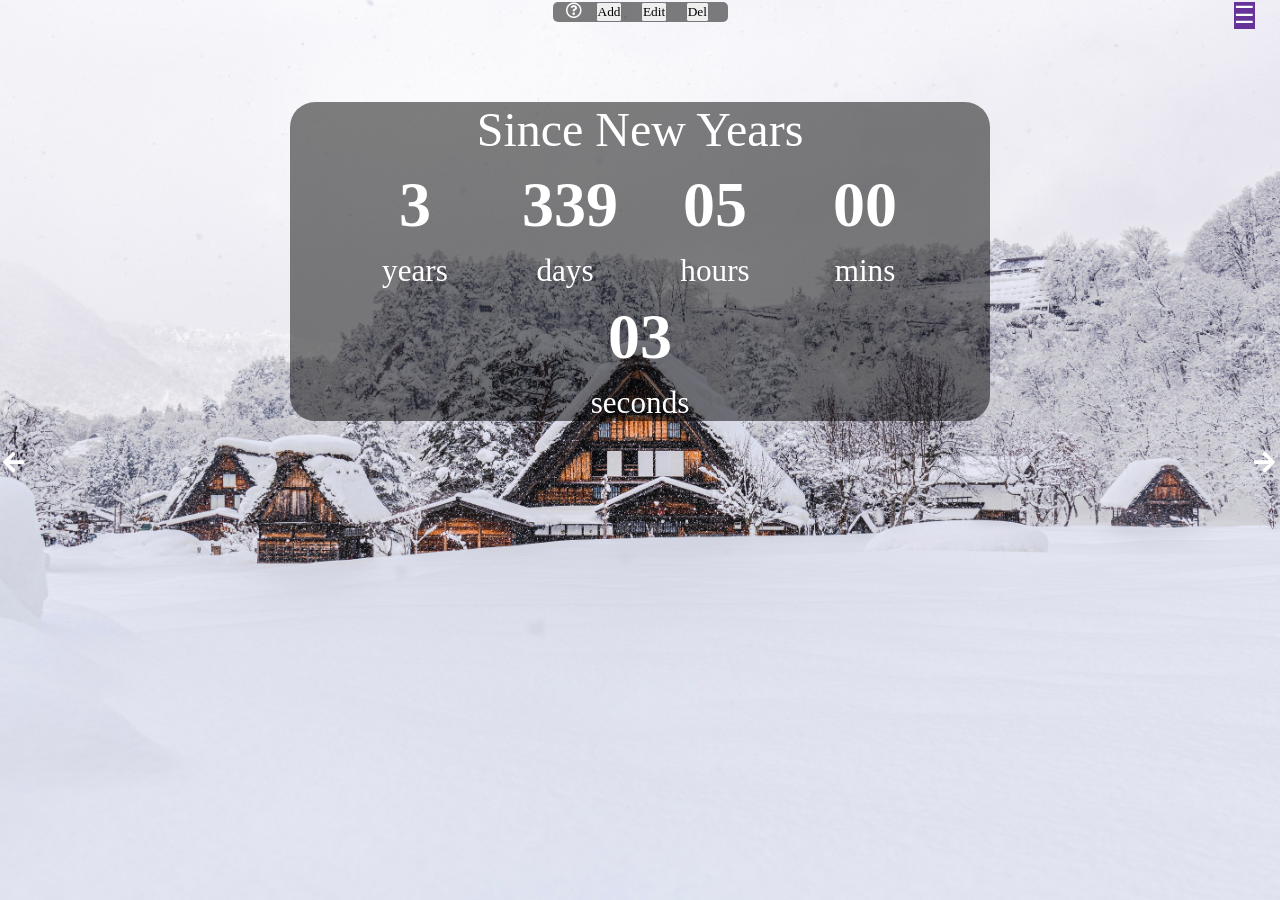
==== index.html @ 93e0c86a "Add files via upload" ====
<!DOCTYPE html>
<html lang="en">
    <head>
        <meta charset="UTF-8" />
        <meta name="viewport" content="width=device-width, initial-scale=1.0" />
        <title>Countdown Timer</title>
        <link rel="stylesheet" href="https://cdnjs.cloudflare.com/ajax/libs/font-awesome/4.7.0/css/font-awesome.min.css">
        <link rel="stylesheet" href="./styles.css">
        <link rel="preconnect" href="https://fonts.googleapis.com"><link rel="preconnect" href="https://fonts.gstatic.com" crossorigin><link href="https://fonts.googleapis.com/css2?family=Sancreek&display=swap" rel="stylesheet">
        <link rel="stylesheet" href="https://cdnjs.cloudflare.com/ajax/libs/font-awesome/5.15.2/css/all.min.css" />
        <link rel="stylesheet" href="https://cdnjs.cloudflare.com/ajax/libs/font-awesome/4.7.0/css/font-awesome.min.css">
        <link rel="stylesheet" href="style.css" />
        <script src="script.js" defer></script>
        <script src="./src/swiped-events.js"></script>
        <script src="https://ajax.googleapis.com/ajax/libs/jquery/1.11.1/jquery.min.js"></script>
    </head>
    <body>
      <section id="display">
        <div class="header-left black-bkg">
          <i class="far fa-question-circle" id="help"></i>
          <button id="body-add">Add</button>
          <button id="body-edit">Edit</button>
          <button id="body-del">Del</button>
        </div>
        <button id="ham">☰</button>

       
      <div id="occasion-container" class="black-bkg">
        <h1 id="occasion"></h1>

        <div class="countdown-container">
            <div class="countdown-el years-c">
              <p class="big-text" id="years">0</p>
              <span>years</span>
            </div>
            <div class="countdown-el days-c">
                <p class="big-text" id="days">0</p>
                <span>days</span>
            </div>
            <div class="countdown-el hours-c">
                <p class="big-text" id="hours">0</p>
                <span>hours</span>
            </div>
            <div class="countdown-el mins-c">
                <p class="big-text" id="mins">0</p>
                <span>mins</span>
            </div>
            <div class="countdown-el seconds-c">
                <p class="big-text" id="seconds">0</p>
                <span>seconds</span>
            </div>
        </div>
      </div>
        <nav id="navbar">
          
        </nav>
      </section>


    
    <section id="custom-occasions" class="hidden">
  
      <h1>List of Custom Occasions</h1>
      <div id="custom-occasions-container">
         
      </div>
    </section>


    <section id="custom-edit" class="hidden">


      <div id="form-input"> 
        <select id="selectOccasion" onchange="occSelected()">
          <option>Select Occasion to Delete</option>
        </select>
        <div id="custom-occasion">
        <label for="custom"><h5>
          Name of Custom Occasion:
        </h5></label>
        <input type="text" id="custom" name="custom" maxlength="25" placeholder="Occasion"> 
      </div>
        <hr></hr>
      </div> 


      <textarea id="landscape-text" placeholder="Landscape - You can copy a link to an internet or personal cloud image."></textarea> 
      <img id="landscape-img"  src="./img/christmas.jpg">
      <textarea id="portrait-text" placeholder="Portrait - You can copy a link to an internet or personal cloud image."></textarea> 
      <img id="portrait-img" src="./img/christmas.jpg">
      <hr></hr>



      <label for="date"><h5>
        Pick a Date (1 to 12):
      </h5></label>
      <input type="date" id="date" name="date"> 
      <hr></hr>

      <label for="hour"><h5>
        Hour (0 to 23):
      </h5></label>
      <input type="number" id="hour" name="hour" min="0" max="23" value="0"> 
      <hr></hr>

      <label for="minute"><h5>
        Minute (0 to 59):
      </h5></label>
      <input type="number" id="minute" name="minute" min="0" max="59" value="0"> 
      <hr></hr>

      <div id="button-collection">
        <button id="add-btn">Add</button>
        <button id="del-btn">Delete</button>
        <button id="sub-btn">Submit</button>
        <button id="cancel-btn">Cancel</button>
      </div>
    
    </section>
    


    <div id="help-modal" class="modal">
      <!-- Modal content -->
      <div class="modal-content">
        <div class="modal-header">
          <h2>Help for COUNTDOWNS</h2>
         <span class="close" id="close-help">&times;</span>
        </div>
        <div class="modal-body">
        </div>
  
      </div>
    </div>

    <div class="action-buttons" id="action-buttons">
      <button class="left-button black-bkg" id="left-button">
        <i class="fas fa-arrow-left"></i>
      </button>
      <button class="right-button black-bkg" id="right-button">
        <i class="fas fa-arrow-right"></i>
      </button>
    </div>


    </body>
    
</html>
---- style.css ----
* {
    box-sizing: border-box;
    font-family: 'Times New Roman', Times, serif;
}

*{
  margin: 0;
  padding: 0;
  --header-border-color: rgb(200, 200, 200);
  --title-color: gainsboro;
  --keyboard-background-color: rgb(129, 131, 132);
  --keyboard-letter-color: rgb(215, 218, 220);
  --deepLightPurple: rgb(100, 11, 129);
  --modalHeaderColor: hsl(290, 50%, 50%); 
  --modalHeaderBackground: rebeccapurple;

  
}

body {
  /*  background-image: url(./img/newyears.jpg);*/
    background-size: cover;
    background-size: stretch;

   
    background-position: top;
    display: flex;
    flex-direction: column;
    align-items: center;
    min-height: 100vh;
    margin: 0;
    z-index: -10;
}

h1 {
    font-weight: normal;
    font-size: 2.5rem;
    margin-top: 5rem;
    text-align: center;
}

h5 {
  margin: 0;
}

.header-left{
  width: 175px;
  display: flex;
  justify-content: space-evenly;
  background-color: rgba(250, 235, 215, .7);
  margin: 0 auto;
  margin-top: 2px;
  border-radius: 5px;
}
.countdown-container {
    display: flex;
    flex-wrap: wrap;
    justify-content: center;
}

.big-text {
    font-weight: bold;
    font-size: 3.5rem;
    line-height: 1;
    margin: 1rem 2rem;
}

.countdown-el {
    text-align: center;
    width: 150px;
}


.countdown-el span {
    font-size: 1.95rem;
    }


#navbar{
  width: 250px;
  height: vh100;
  display: flex;
  flex-direction: column;
}


#top-navbar{
  width: 75vw;
  height: 10vh;
  display: flex;
  flex-direction: row;
}



nav {
  background-color: rebeccapurple;
  opacity: .85;
  position: fixed;
  top: 0;
  right: 0;
  height: 100vh;
  padding: 2rem;
  transform: translateX(100%);
  transition: transform .5s ease-in-out; 
}

nav.active{
  transform: translateX(0);
}

ham.active{
  transform: translateX(-100px);
}


.btn{
  background-color: rebeccapurple;
  font-size: 2vh;
  padding: .01  5rem; 
  border: none;
  color: white;
  transition: transform .5s ease-in-out; 
  margin-bottom: 5px;
}
button:hover{
  cursor: pointer;
}


#ham{
  background-color: rebeccapurple;
  font-size: 2.5vh;
  border: none;
  color: white;
  position: fixed;
  top: 2px;
  right: 20px;
  transition: transform 0.5s ease-in-out; 
}
#ham:hover{
  cursor: pointer;
}


#ham.active{
  transform: translateX(-235px);
}


/*
#add{
  background-color: rebeccapurple;
  border: none;
  color: white;
  position: fixed;
  top: 45px;
  right: 20px;
  transition: transform 0.5s ease-in-out; 
}*/
#add:hover{
  cursor: pointer;
}
/*
#add.active{
  transform: translateX(-235px);
}*/

/*
#edit{
  background-color: rebeccapurple;
  border: none;
  color: white;
  position: fixed;
  top: 70px;
  right: 20px;
  transition: transform 0.5s ease-in-out; 
}*/
#edit:hover{
  cursor: pointer;
}
/*
#edit.active{
  transform: translateX(-235px);
}*/

/*
#del{
  background-color: rebeccapurple;
  border: none;
  color: white;
  position: fixed;
  top: 95px;
  right: 20px;
  transition: transform 0.5s ease-in-out; 
}*/
#del:hover{
  cursor: pointer;
}
/*
#del.active{
  transform: translateX(-235px);
}*/



#link-help{
  background-color: rebeccapurple;
  border: none;
  color: white;
  position: absolute;
  top: 55px;
  right: 18px;
  font-size: 33px;
  transition: transform 0.5s ease-in-out; 
}
#link-help:hover{
  cursor: pointer;
}




  .hidden{
    display: none;
  }

    /* MEDIA QUERIES */
  @media screen and (min-width: 572px){
    h1 {
      font-size: 3.0rem;
      }
    .big-text{
      font-size: 4.0rem;
    }    
  }      

  @media screen and (min-width: 750px){
    body{
      background-position: center;
    }
    h1 {
      font-size: 3rem;
      }
    .big-text{
      font-size: 4rem;
    }    

    .btn{
      font-size: 2.55vh;
    }
  }      

  @media screen and (max-height: 400px){
    .btn{
      font-size: 4vh;
    }
  }   


   #custom-occasions{
    width: 100%; 
    background-image: url('https://images.pexels.com/photos/3127588/pexels-photo-3127588.jpeg?auto=compress&cs=tinysrgb&w=1600');

   }  

   #occasion-container{
    width: 98vw;
    max-width: 700px;
    border-radius: 25px;
   }

   .occasion-small{
    width: 25%;
    border-radius: 5px;
   }


   .black-bkg{
    background-color: rgb(0, 0, 0, .5);
    color: white;
   }

   .white-bkg{
    background-color: rgb(256, 256, 256, .5);
    color: black;
   }

   .no-bkg-white{
    background-color: rgb(256, 256, 256, .0);
    color: white;
   }

   .no-bkg-black{
    background-color: rgb(256, 256, 256, .0);
    color: black;
   }

   #custom-occasions-container{
     display: flex;
     flex-direction: column;
     align-items: center;
     justify-content: center;
     background-color: red;
     max-width: 700px;
     margin: 0 auto;
     padding: 0;
   }

   .occasion{
    display: flex;
    flex-direction: column;
    align-items: center;
    justify-content: start;
    margin-bottom: 25px;
    padding: 0;
  }

  .occ-info{
    display: flex;
    flex-direction: column;
    max-width: 300px;
    align-items: center;
    margin: 0;
    padding: 0;
  }

  .occ-info h2{
    margin: 0;
  }
     
  #custom-edit{
    background-color: rgba(8, 68, 52, 0.85);
    width: 90vw;
    max-width: 500px;
    position: relative;
    margin-top: 10px;
    padding: 10px;
  }

  textarea {
    width: 85%;
    display: flex;
    margin: 0 auto;
    color: gray;
  }

  #landscape-img{
    width: 25%;
    display: flex;
    margin: 0 auto;
   }

   #portrait-img{
    width: 12%;
    display: flex;
    margin: 0 auto;
   }

   #button-collection{
     display: flex;
     width: 50%;
     margin: 0 auto;
     justify-content: center;
     align-items: center;
   }

   button {
     margin-right: 5px;
   }

   #form-input{
     display: flex;
     justify-content: space-evenly;
     flex-direction: column;
   }

   i{
    cursor: pointer;
  }

  header i{
    font-size: 1.25rem;
    color: var(--header-border-color);
  }
  


   /* MODAL POPUP CSS  */
#help-modal {
  display: none;
  position: fixed;
  z-index: 20;
  padding-top: 25px;
  left: 0;
  top: 0;
  width: 100%;
  height: 100%;
  overflow: auto;
  background-color: rgb(0,0,0);
  background-color: rgba(0,0,0,0.4);
  font-family: 'Times New Roman', Times, serif;

}

.stats-container{
  display: flex;
  flex-direction: column;
  justify-content: center;
  align-items: center;
  margin: 10px;
}

#stats-modal {
  display: none;
  position: fixed;
  z-index: 20;
  padding-top: 25px;
  left: 0;
  top: 0;
  width: 100%;
  height: 100%;
  overflow: auto;
  background-color: rgb(0,0,0);
  background-color: rgba(0,0,0,0.4);
  font-family: 'Times New Roman', Times, serif;
}

#delete-modal {
  display: none;
  position: fixed;
  z-index: 20;
  padding-top: 25px;
  left: 0;
  top: 0;
  width: 100%;
  height: 100%;
  overflow: auto;
  background-color: rgb(0,0,0);
  background-color: rgba(0,0,0,0.4);
  font-family: 'Times New Roman', Times, serif;
}


/*
.categories-container{
  display: flex;
  flex-direction: column;
  justify-content: center;
  align-items: center;
  margin: 10px;
}*/

#categories-body{
  display: grid;
  grid-template-columns: repeat(1, 1fr);
 
 /* display: flex;
  flex-direction: column;
    justify-content: center;*/
  align-items: center;
  
}

.category{
  cursor: pointer;
}

#categories-modal {
  display: none;
  position: fixed;
  z-index: 20;
  padding-top: 25px;
  left: 0;
  top: 0;
  width: 100%;
  height: 100%;
  overflow: auto;
  background-color: rgb(0,0,0);
  background-color: rgba(0,0,0,0.4);
  font-family: 'Times New Roman', Times, serif;
}


#preferences-body{
  display:grid
}


#preferences-modal {
  display: none;
  position: fixed;
  z-index: 20;
  padding-top: 25px;
  left: 0;
  top: 0;
  width: 100%;
  height: 100%;
  overflow: auto;
  background-color: rgb(0,0,0);
  background-color: rgba(0,0,0,0.4);
  font-family: 'Times New Roman', Times, serif;
}



.modal-content {
  position: relative;
  background-color: rgb(238, 238, 238);
  margin: auto;
  padding: 0;
  width: 95%;
  max-width: 450px;
  box-shadow: 0 4px 8px 0 rgba(0,0,0,0.2),0 6px 20px 0 rgba(0,0,0,0.19);
  animation-name: animatetop;
  animation-duration: 1.5s;
  border-radius: 0.3rem;
  text-align: left;

}
.modal-header {
  position: relative;
  padding: 2px 12px;
  background-color: var(--deepLightPurple);
  background: rgb(251,193,29);
/*  background: radial-gradient(circle, rgba(251,193,29,1) 0%, rgba(251,193,29,1) 25%, rgba(220,20,60,1) 100%); */
  background: radial-gradient(circle, var(--modalHeaderBackground), rgba(251,193,29,1) 25%, var(--modalHeaderBackground) 100%); 
  color: rgb(201, 170, 113);
  color: black;
  border-bottom: 1px solid #e9ecef;
  border-top-left-radius: 0.3rem;
  border-top-right-radius: 0.3rem;
  text-align: center;
}
.modal-header h2{
  font-size: 1.5rem;
  margin-top: 14px;
  margin-bottom: 14px;
  position: relative;
}
.modal-body {
  padding: 2px 12px;
  color: black;
/*  display: flex; */
  justify-content: center;
  font-size: 16px;
}
.portrait-modal-body {
  height: 70vh;
  padding: 2px 12px;
  color: black;
  display: flex;
  flex-direction: column;
  justify-content: center;
  font-size: 16px;
  border: 2px solid green;
}

.modal-footer {
  padding: 1rem;
  background-color: #ffffff;
  color: #333;
  border-top: 1px solid #e9ecef;
  border-bottom-left-radius: 0.3rem;
  border-bottom-right-radius: 0.3rem;
  text-align: right;
}

h3{
  text-align: center;
}

h3:last-child{
  margin-bottom: 1rem;
}

.close {
  position: absolute;
  right: 10px;
  top: 0px;
  color: #eee;
  float: right;
  font-size: 28px;
  font-weight: bold;
  cursor: pointer;
  z-index: 3;
}


.close:hover, .close:focus {
  color: #000;
  text-decoration: none;
  cursor: pointer;
}

.info {
  position: absolute;
  left: 20px;
  top: 10px;
  color: #888;
  float: right;
  font-size: 28px;
  font-weight: bold;
  cursor: pointer;
  z-index: 3;
}


.info:hover, .info:focus {
  color: #000;
  text-decoration: none;
  cursor: pointer;
}

#delete-stats:hover {
  color: #000;
  text-decoration: none;
  cursor: pointer;
}

#yes:hover, #no:hover {
  color: #000;
  text-decoration: none;
  cursor: pointer;
}


/*
a{
position: absolute;
top: 12px;
right: 50%;
}
*/

/* add animation effects */
@keyframes animatetop {
  from {top:-300px; opacity:0}
  to {top:0; opacity:1}
}

@keyframes animatebottom {
from {top:0; opacity:1}
to {top:-300px; opacity:0}
}

@media (min-width: 750px){
  .modal-body {
    font-size: 16px;
   }
}


.results{
  display: none;
}

hr{
  width: 99%;
  color: red;
  text-align: center;
}

#results-tray{
  display: grid;
  grid-template-columns: 5fr 18fr 1fr;
  font-size: .9rem;
}

#delete-stats{
  margin-left: 30px;
}

#duplicate{
  width: 20px;
  height: 20px;
  color: gold;
  top: 0px;
  left: 0px;
  margin-left: 20px;
  margin-bottom: 20px;
  cursor: pointer;
}


.parent{
  color: green;
}

.child{
  margin-left: 20px;
  display: none;
}





/*/ TAKEN FROM TUTORIALSPAGE.COM */
#wrapper {
	font-family:verdana;
	margin: 30px auto ;
	padding: 30px;
	background: #4D6879; /* You can change the main color of thew form here. */
	background: #960c73; /* You can change the main color of thew form here. */
	font-size: 14px;
	width:100%;
	max-width:500px;
	box-sizing: border-box;
}
 
label {
	display: block;
	font-size: 24px;
	padding: 4px 0;
	color: #fff;
	text-shadow: 1px 1px 1px #666;
}
 
input {
	height: 18px;
	padding: 20px;
	width: 100%;
	box-sizing: border-box;
	-webkit-border-radius: 6px;
	-khtml-border-radius: 6px;
	-moz-border-radius: 6px;
	border-radius: 6px;
	-webkit-box-shadow: 0 0 10px #444;
	-moz-box-shadow: 0 0 10px #444;
	box-shadow: 0 0 10px #444;
	border: 1px solid #fff;
}
 
textarea {
	height: 50px;
	width: 100%;
	box-sizing: border-box;
	padding: 5px;
	border: 1px solid #fff;
	-webkit-border-radius: 6px;
	-khtml-border-radius: 6px;
	-moz-border-radius: 6px;
	border-radius: 6px;
	-webkit-box-shadow: 0 0 10px #444;
	-moz-box-shadow: 0 0 10px #444;
	box-shadow: 0 0 10px #444;
}
 
input[type="text"]:hover, textarea:hover {
	border: 1px solid #fff;
	-webkit-box-shadow: 0 0 20px rgba(0, 0, 0, 0.25) inset, 0 0 5px rgba(255, 255, 255, 0.4);
	-moz-box-shadow: 0 0 20px rgba(0, 0, 0, 0.25) inset, 0 0 5px rgba(255, 255, 255, 0.4);
	box-shadow: 0 0 20px rgba(0, 0, 0, 0.25) inset, 0 0 5px rgba(255, 255, 255, 0.4);
}
 
input#submit {
	text-align: center;
	color: #fff;
	height: 50px;
	padding: 0;
	text-shadow: 1px 1px 1px #000;
	font-size: 18px;
	text-transform: uppercase;
	margin-top: 50px;
	border: 1px solid #000;
	background: #000;
	background-image: -webkit-gradient(linear, left top, left bottom, color-stop(0%, #3b3b3b), color-stop(100%, #000000));
	background: -webkit-linear-gradient(top, #3b3b3b 0%,#000000 100%);
	background: -moz-linear-gradient(top, #3b3b3b 0%,#000000 100%);
	background: -o-linear-gradient(top, #3b3b3b 0%,#000000 100%);
	background: -ms-linear-gradient(top, #3b3b3b 0%,#000000 100%);
	background: linear-gradient(top, #3b3b3b 0%,#000000 100%);
	opacity: 0.5;
}
 
input#submit:hover {
	color: #ccc;
	cursor: pointer;
	opacity: 0.8;
}
 
label {
	text-transform: uppercase;
	font-size: 14px;
}


.action-buttons button {
  position: absolute;
  top: 50%;
  z-index: 100;
  font-size: 1.5rem;
  border: none;
  background: none;
} 


.action-buttons .left-button {
  left: .20%;
}

.action-buttons .right-button {
  right: 0%;
}
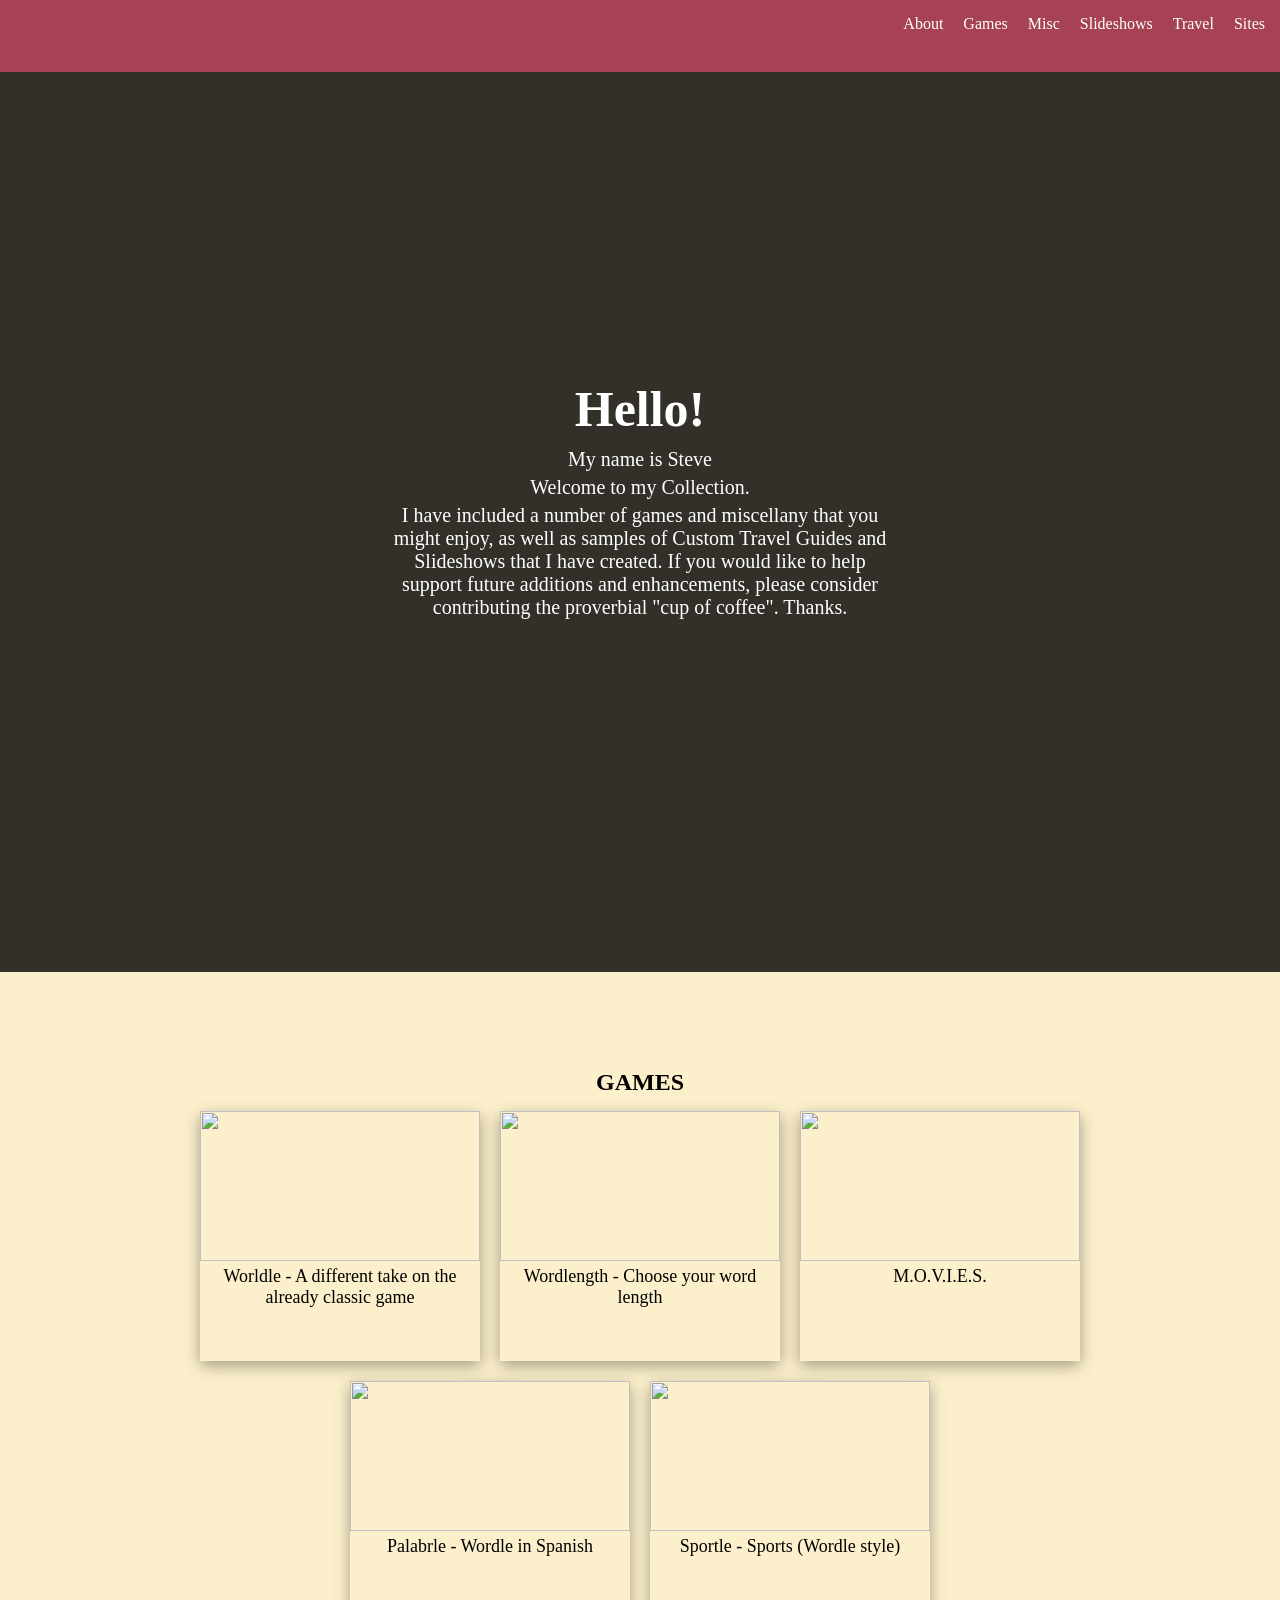
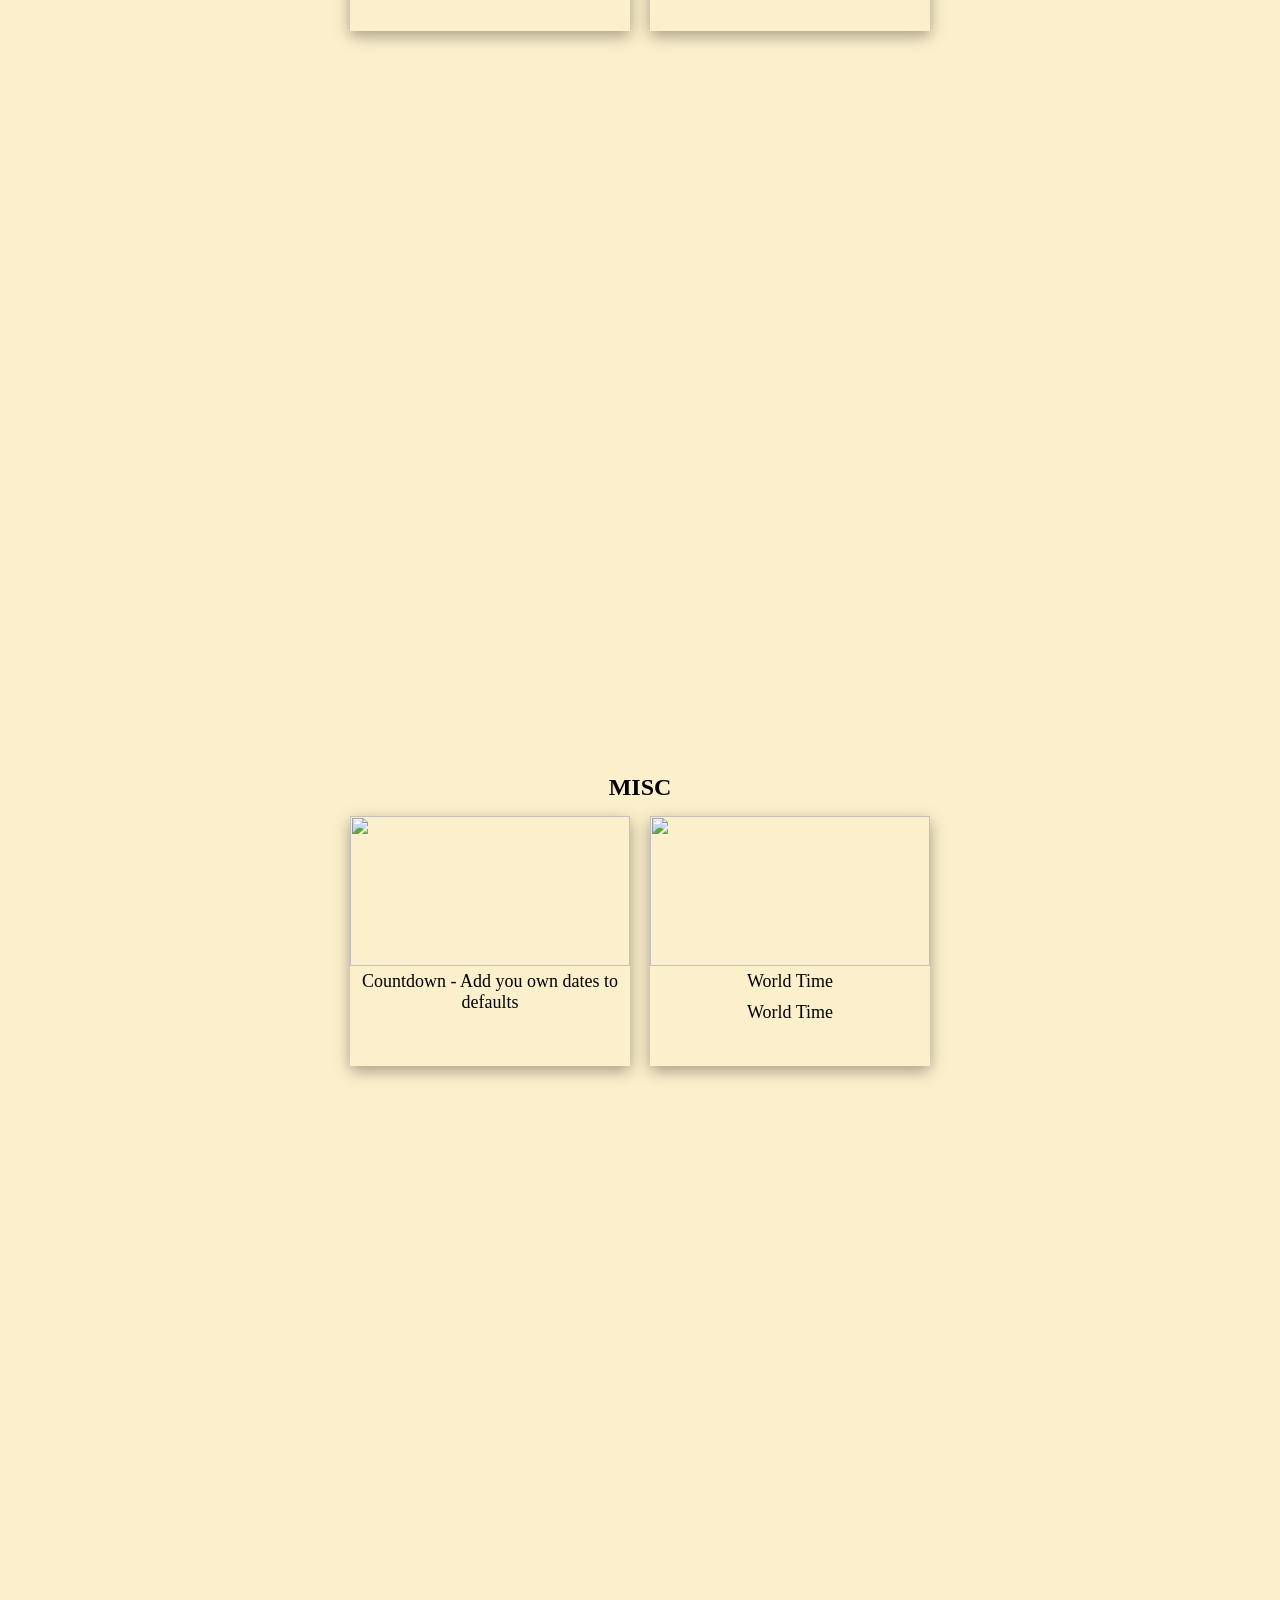
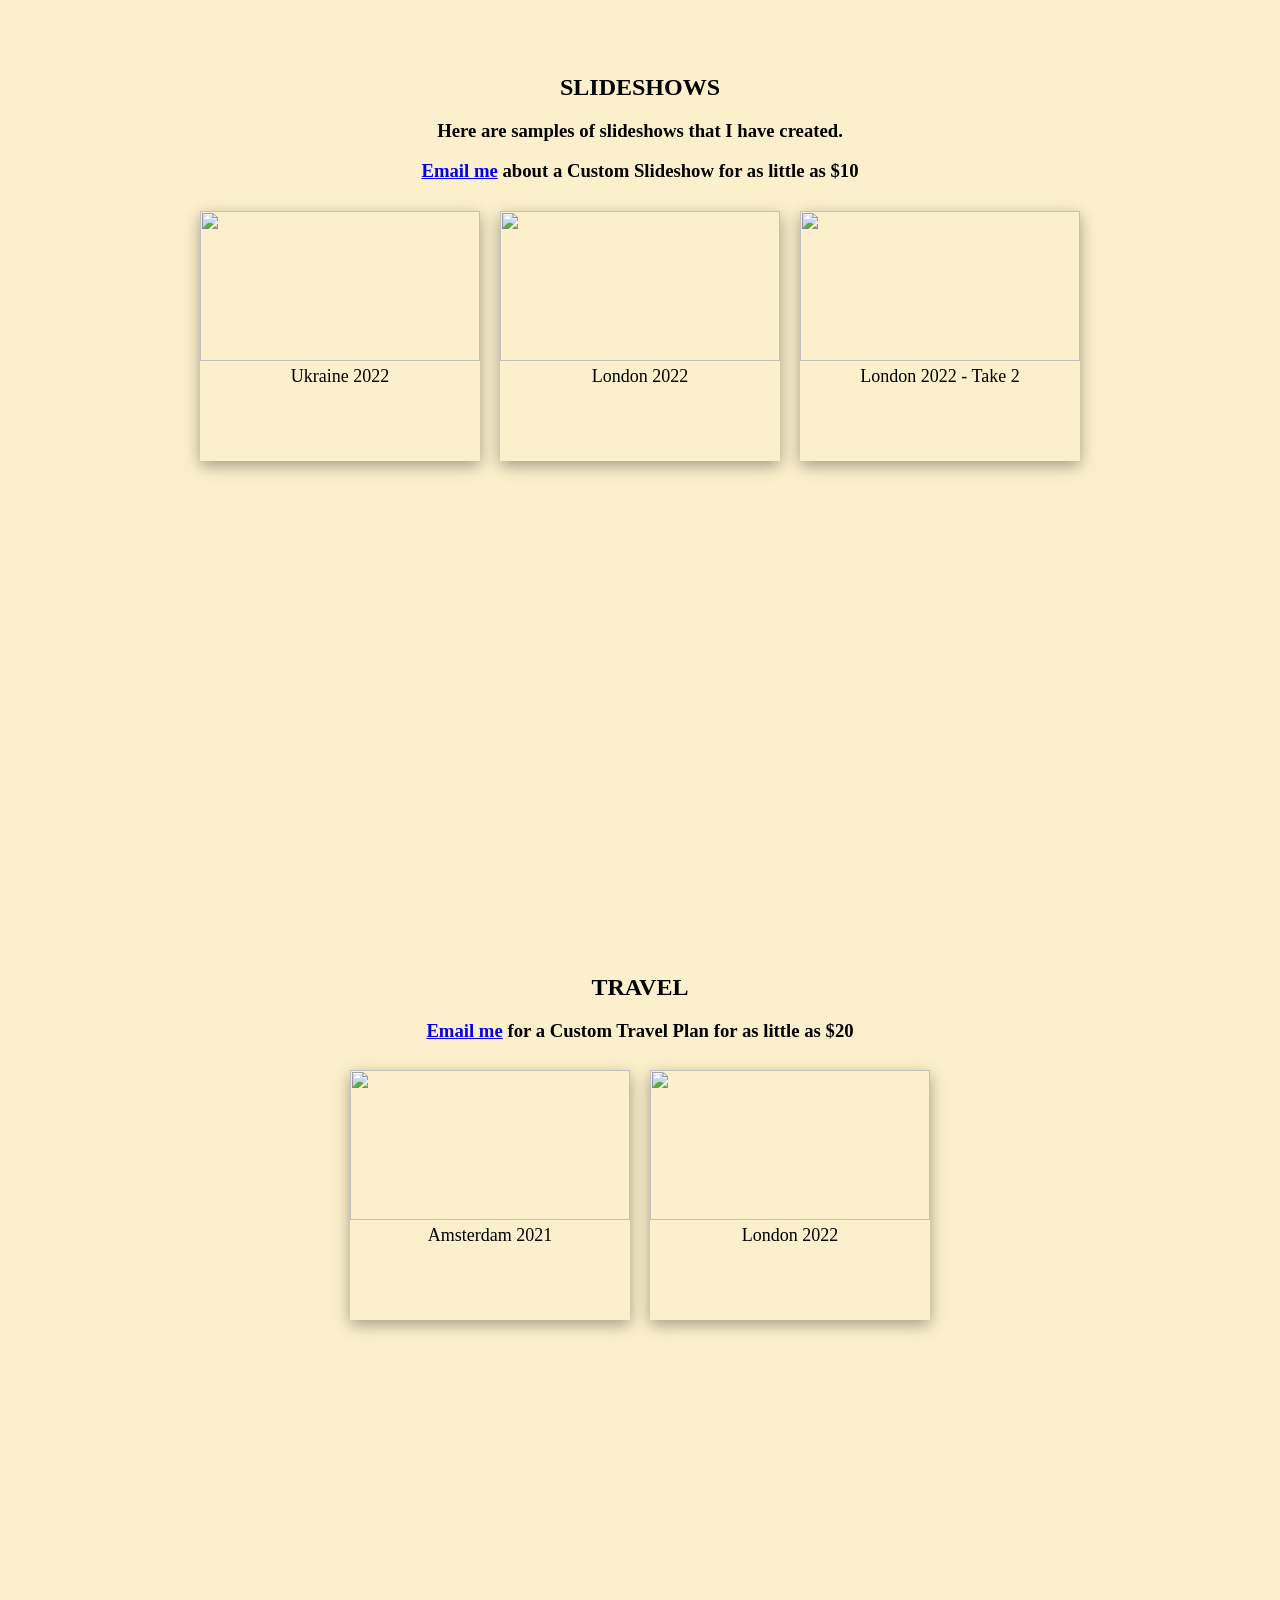
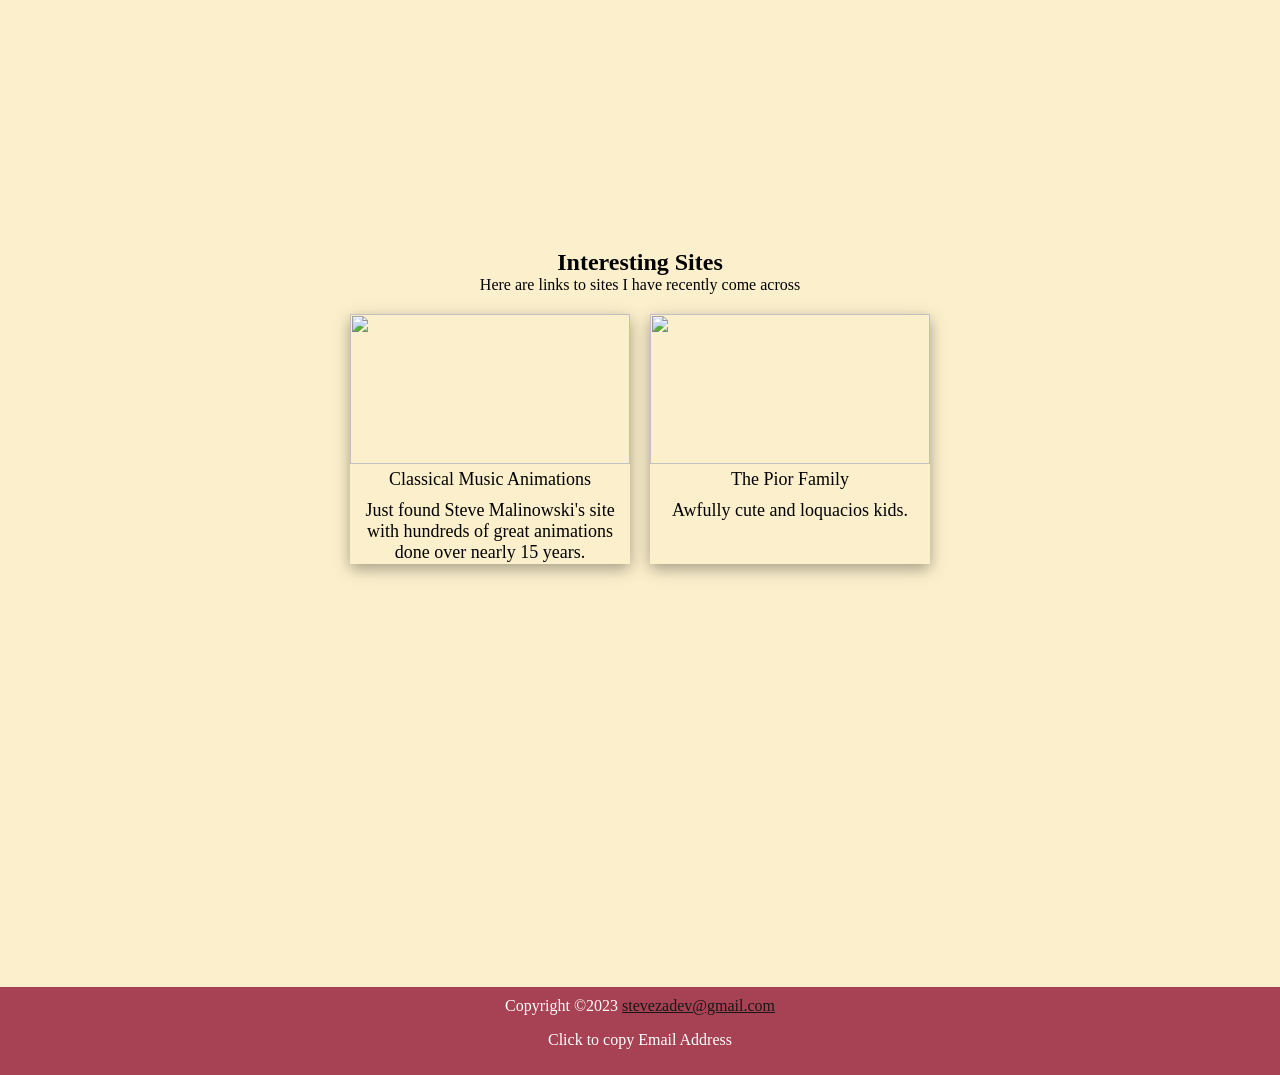
==== commit 62fa3a63: "Add files via upload" ====
--- a/index.html
+++ b/index.html
@@ -1,149 +1,256 @@
 <!DOCTYPE html>
 <html lang="en">
-    <head>
-        <meta charset="UTF-8" />
-        <meta name="viewport" content="width=device-width, initial-scale=1.0" />
-        <title>Countdown Timer</title>
-        <link rel="stylesheet" href="https://cdnjs.cloudflare.com/ajax/libs/font-awesome/4.7.0/css/font-awesome.min.css">
-        <link rel="stylesheet" href="./styles.css">
-        <link rel="preconnect" href="https://fonts.googleapis.com"><link rel="preconnect" href="https://fonts.gstatic.com" crossorigin><link href="https://fonts.googleapis.com/css2?family=Sancreek&display=swap" rel="stylesheet">
-        <link rel="stylesheet" href="https://cdnjs.cloudflare.com/ajax/libs/font-awesome/5.15.2/css/all.min.css" />
-        <link rel="stylesheet" href="https://cdnjs.cloudflare.com/ajax/libs/font-awesome/4.7.0/css/font-awesome.min.css">
-        <link rel="stylesheet" href="style.css" />
-        <script src="script.js" defer></script>
-        <script src="./src/swiped-events.js"></script>
-        <script src="https://ajax.googleapis.com/ajax/libs/jquery/1.11.1/jquery.min.js"></script>
-    </head>
-    <body>
-      <section id="display">
-        <div class="header-left black-bkg">
-          <i class="far fa-question-circle" id="help"></i>
-          <button id="body-add">Add</button>
-          <button id="body-edit">Edit</button>
-          <button id="body-del">Del</button>
-        </div>
-        <button id="ham">☰</button>
-
-       
-      <div id="occasion-container" class="black-bkg">
-        <h1 id="occasion"></h1>
-
-        <div class="countdown-container">
-            <div class="countdown-el years-c">
-              <p class="big-text" id="years">0</p>
-              <span>years</span>
-            </div>
-            <div class="countdown-el days-c">
-                <p class="big-text" id="days">0</p>
-                <span>days</span>
-            </div>
-            <div class="countdown-el hours-c">
-                <p class="big-text" id="hours">0</p>
-                <span>hours</span>
-            </div>
-            <div class="countdown-el mins-c">
-                <p class="big-text" id="mins">0</p>
-                <span>mins</span>
-            </div>
-            <div class="countdown-el seconds-c">
-                <p class="big-text" id="seconds">0</p>
-                <span>seconds</span>
-            </div>
-        </div>
-      </div>
-        <nav id="navbar">
-          
-        </nav>
-      </section>
-
-
-    
-    <section id="custom-occasions" class="hidden">
+<head>
+  <meta charset="UTF-8">
+  <meta name="viewport" content="width=device-width, initial-scale=1.0">
+  <link rel="stylesheet" href="https://cdnjs.cloudflare.com/ajax/libs/font-awesome/5.15.2/css/all.min.css" />
+
+  <title>Steves Portfolio</title>
+  <link rel="stylesheet" href="./styles.css">
+  <script src="https://ajax.googleapis.com/ajax/libs/jquery/3.6.4/jquery.min.js"></script>
+
+</head>
+<body>
   
-      <h1>List of Custom Occasions</h1>
-      <div id="custom-occasions-container">
-         
-      </div>
-    </section>
-
-
-    <section id="custom-edit" class="hidden">
-
-
-      <div id="form-input"> 
-        <select id="selectOccasion" onchange="occSelected()">
-          <option>Select Occasion to Delete</option>
-        </select>
-        <div id="custom-occasion">
-        <label for="custom"><h5>
-          Name of Custom Occasion:
-        </h5></label>
-        <input type="text" id="custom" name="custom" maxlength="25" placeholder="Occasion"> 
-      </div>
-        <hr></hr>
-      </div> 
-
-
-      <textarea id="landscape-text" placeholder="Landscape - You can copy a link to an internet or personal cloud image."></textarea> 
-      <img id="landscape-img"  src="./img/christmas.jpg">
-      <textarea id="portrait-text" placeholder="Portrait - You can copy a link to an internet or personal cloud image."></textarea> 
-      <img id="portrait-img" src="./img/christmas.jpg">
-      <hr></hr>
-
-
-
-      <label for="date"><h5>
-        Pick a Date (1 to 12):
-      </h5></label>
-      <input type="date" id="date" name="date"> 
-      <hr></hr>
-
-      <label for="hour"><h5>
-        Hour (0 to 23):
-      </h5></label>
-      <input type="number" id="hour" name="hour" min="0" max="23" value="0"> 
-      <hr></hr>
-
-      <label for="minute"><h5>
-        Minute (0 to 59):
-      </h5></label>
-      <input type="number" id="minute" name="minute" min="0" max="59" value="0"> 
-      <hr></hr>
-
-      <div id="button-collection">
-        <button id="add-btn">Add</button>
-        <button id="del-btn">Delete</button>
-        <button id="sub-btn">Submit</button>
-        <button id="cancel-btn">Cancel</button>
-      </div>
-    
-    </section>
-    
-
-
-    <div id="help-modal" class="modal">
-      <!-- Modal content -->
-      <div class="modal-content">
-        <div class="modal-header">
-          <h2>Help for COUNTDOWNS</h2>
-         <span class="close" id="close-help">&times;</span>
-        </div>
-        <div class="modal-body">
-        </div>
-  
-      </div>
-    </div>
-
-    <div class="action-buttons" id="action-buttons">
-      <button class="left-button black-bkg" id="left-button">
-        <i class="fas fa-arrow-left"></i>
-      </button>
-      <button class="right-button black-bkg" id="right-button">
-        <i class="fas fa-arrow-right"></i>
-      </button>
-    </div>
-
-
-    </body>
-    
+  <nav id="navbar">
+    <a href="#about">About</a>
+    <a href="#games">Games</a>
+    <a href="#misc">Misc</a>
+    <a href="#slide">Slideshows</a>
+    <a href="#travel">Travel</a>
+    <a href="#sites">Sites</a>
+  </nav>
+
+  <header id="about" class="hidden-left">
+    <h1>Hello!</h1>
+    <p>My name is Steve</p>
+    <p class="intro">
+    Welcome to my Collection.
+    </p>
+    <p class="intro">
+    I have included a number of games and miscellany that you might enjoy,
+    as well as samples of Custom Travel Guides and Slideshows that
+    I have created.
+    If you would like to help support future additions and enhancements, please consider
+    contributing the proverbial "cup of coffee". Thanks.   
+    </p>
+    <img id="coffee" src="./coffee-icon-png-13680.png" width="75px" alt="">
+
+
+    <div id="donate-button-container">
+      <div id="donate-button"></div>
+      <script src="https://www.paypalobjects.com/donate/sdk/donate-sdk.js" charset="UTF-8"></script>
+      <script>
+      PayPal.Donation.Button({
+      env:'production',
+      hosted_button_id:'HNWFFTD9AWTPY',
+      image: {
+      src:'https://www.paypalobjects.com/en_US/i/btn/btn_donate_LG.gif',
+      alt:'Donate with PayPal button',
+      title:'PayPal - The safer, easier way to pay online!',
+      }
+      }).render('#donate-button');
+      </script>
+      </div>
+      
+
+
+
+
+
+  </header>
+
+  <section id="games">
+    <h2>GAMES</h2>
+     
+    <div class="container games-container">
+      <div class="item">
+        <a href="https://stevezadev.github.io/worldle/" target="_blank"> 
+          <img src="./imgs/worldle.jpg" alt="">
+        </a>
+        <p>Worldle - A different take on the already classic game</p>
+      </div>
+      <div class="item">
+        <a href="https://stevezadev.github.io/wordlength/" target="_blank"> 
+          <img src="./imgs/wordlength.JPG" alt="">
+        </a>
+        <p>Wordlength - Choose your word length</p>
+      </div>
+      <!--
+      <div class="item">
+        <a href="https://stevezadevz.github.io/wordleUke/" target="_blank"> 
+          <img src="./imgs/wordleuke.jpg" alt=""><span></span>
+        </a>
+        <p>Українська Worldle - Also doubles as a beginners aide</p>
+      </div>
+      -->
+      <div class="item">
+        <a href="https://stevezadev.github.io/movies/" target="_blank"> 
+          <img src="./imgs/movies.JPG" alt="">
+        </a>
+        <p>M.O.V.I.E.S.</p>
+      </div>
+      <!--
+      <div class="item">
+        <a href="https://stevezadevz.github.io/elementle/" target="_blank"> 
+          <img src="./imgs/elementle.jpg" alt=""><span></span>
+        </a>
+        <p>Elementle - Elements (Wordle style)</p>
+      </div>
+      -->
+      <div class="item">
+        <a href="https://stevezadev2.github.io/palabrle/" target="_blank"> 
+          <img src="./imgs/palabrle.JPG" alt="">
+        </a>
+        <p>Palabrle - Wordle in Spanish</p>
+      </div>
+      <div class="item">
+        <a href="https://stevezadev2.github.io/sportle/" target="_blank"> 
+          <img src="./imgs/Baseball_(crop)_transparent.png" alt=""><span></span>
+        </a>
+        <p>Sportle - Sports (Wordle style)</p>
+      </div>
+    </div>
+  </section>
+
+  <section id="misc">
+    <h2>MISC</h2>
+     
+    <div class="container misc-container">
+      <div class="item it">
+        <a href="https://stevezadev.github.io/countdown/" target="_blank"> 
+          <img src="./imgs/summersolstice.JPG" alt="">
+        </a>
+        <p>Countdown - Add you own dates to defaults</p>
+      </div>
+      <div class="item it">
+        <a href="https://stevezadev.github.io/world-time/" target="_blank"> 
+          <img src="./imgs/worldtime.JPG" alt=""><span></span>
+        </a>
+        <p>World Time</p>
+        <p>World Time</p>
+      </div>
+    </div>
+  </section>
+
+
+
+  <section id="slide">
+    <h2>SLIDESHOWS</h2>
+    <h3>Here are samples of slideshows that I have created. </h3>
+    <h3><a href="mailto:stevezadev@gmail.com?subject=Custom Slideshow" target="_blank">Email me</a> about a Custom Slideshow for as little as $10</h3>
+     
+    <div class="container slide-container">
+      <div class="item">
+        <a href="https://drive.google.com/file/d/1TMS7pzjvW9rsQbkeEDZWzv0pCDCp3WGT/view?usp=share_link" target="_blank"> 
+          <img src="./imgs/resized.jpg" alt="">
+        </a>
+        <p>Ukraine 2022</p>
+      </div>
+      <div class="item">
+        <a href="https://drive.google.com/file/d/1FnZ3LyZi14eylyUCP8dZ1Pmr7VxKybbL/view?usp=share_link" target="_blank"> 
+          <img src="./imgs/londonslideshow.JPG" alt="">
+        </a>
+        <p>London 2022</p>
+      </div>
+      <div class="item">
+        <a href="https://drive.google.com/file/d/15kckmBQivcjjoGIdJYKBTsj_WlfXm1Zh/view?usp=share_link" target="_blank"> 
+          <img src="./imgs/London Take 2.jpg" alt="">
+        </a>
+        <p>London 2022 - Take 2</p>
+      </div>
+    </div>
+  </section>
+
+
+
+
+<!--
+  <section id="travel">
+    <h2>TRAVEL</h2>
+    <h3><a href="mailto:stevezadev@gmail.com?subject=Travel Plan" target="_blank">Email me</a> for a Custom Travel Plan for as little as $20</h3>
+    <div class="container trav-container">
+      <div class="item">
+        <a href="https://travelideas4you.wixsite.com/amsterdamtemplate" target="_blank"> 
+          <img src="./imgs/amsterdam.JPG" alt="">
+        </a>
+        <p>Amsterdam 2021</p>
+      </div>
+    <div class="container trav-container">
+      <div class="item">
+        <a href="https://travelideas4you.wixsite.com/londonomg" target="_blank"> 
+          <img src="./imgs/london.png" alt="">
+        </a>
+        <p>London 2022</p>
+      </div>
+    </div>
+  </section>
+-->
+
+<section id="travel">
+  <h2>TRAVEL</h2>
+  <h3><a href="mailto:stevezadev@gmail.com?subject=Travel Plan" target="_blank">Email me</a> for a Custom Travel Plan for as little as $20</h3>
+
+  <div class="container trav-container">
+    <div class="item">
+      <a href="https://travelideas4you.wixsite.com/amsterdamtemplate" target="_blank"> 
+        <img src="./imgs/amsterdam.JPG" alt="">
+      </a>
+      <p>Amsterdam 2021</p>
+    </div>
+    <div class="item">
+      <a href="https://travelideas4you.wixsite.com/londonomg" target="_blank"> 
+        <img src="./imgs/london.png" alt="">
+      </a>
+      <p>London 2022</p>
+    </div>
+  </div>
+
+</section>
+
+
+  <section id="sites">
+    <h2>Interesting Sites</h2>
+    <p>Here are links to sites I have recently come across</p>
+
+    <div class="container site-container">
+      <div class="item">
+        <a href="https://www.youtube.com/@smalin" target="_blank"> 
+          <img src="./imgs/malin.JPG" alt="">
+        </a>
+        <p>Classical Music Animations</p>
+        <p>Just found Steve Malinowski's site with hundreds of great animations done over nearly 15 years.</p>
+      </div>
+      <div class="item">
+        <a href="https://www.youtube.com/@ThePiorFam/shorts" target="_blank"> 
+          <img src="./imgs/prior.png" alt="">
+        </a>
+        <p>The Pior Family</p>
+        <p>Awfully cute and loquacios kids.</p>
+      </div>
+    </div>
+
+  </section>
+
+<!--
+  <section id="social">
+    <h2>Social Media</h2>
+    <p>you can find me</p>
+    <ul  class="social-ul">
+      <li><a href="#" target="_blank"><i class="fab fa-twitter"></i></a></li>
+      <li><a href="#" target="_blank"><i class="fab fa-youtube"></i></a></li>
+      <li><a href="#" target="_blank"><i class="fab fa-linkedin"></i></a></li>
+      <li><a href="#" target="_blank"><i class="fab fa-instagram"></i></a></li>
+      <li><a href="#" target="_blank"><i class="fab fa-facebook"></i></a></li>
+    </ul>
+
+  </section>
+-->
+  <footer>
+  <!--  Copyright &copy;2023   <a id="footer-email" class="mailto-link" href="mailto:stevezadev@gmail.com?subject=Custom Slideshow" target="_blank">stevezadev@gmail.com</a> -->
+    Copyright &copy;2023   <a id="footer-email" class="mailto-link" href="mailto:stevezadev@gmail.com" target="_blank">stevezadev@gmail.com</a>
+    <p class="mailto-msg">Click to copy Email Address</p>
+  </footer>
+  <script defer src="./index.js"></script>
+</body>
 </html>
--- a/styles.css
+++ b/styles.css
@@ -0,0 +1,374 @@
+* {
+  box-sizing: border-box;
+}
+
+body {
+  background-color: #FCF0CC; /* A64253 861657 */
+  font-family: 'Times New Roman', Times, serif;
+  margin: 0;
+}
+
+
+
+nav {
+  background-color: #A64253;
+  color: white;
+  display: flex;
+  justify-content: flex-end;
+  padding: 15px;
+  height: 8vh;
+  position: fixed;
+  top: 0;
+  left: 0;
+  right: 0;
+  z-index: 100;
+}
+
+nav a{
+  color: white;
+  margin-left: 20px;
+  text-decoration: none;
+  transition-property: all;
+  transition-duration: .55s;
+}
+
+nav a:hover{
+ /* border-bottom: 2px solid white;*/
+  transform: translateY(-10px);
+  font-size: 1.25rem;
+}
+
+header {
+  background-image: url('https://images.unsplash.com/photo-1461749280684-dccba630e2f6?ixlib=rb-4.0.3&ixid=MnwxMjA3fDB8MHxzZWFyY2h8Mnx8Y29kaW5nfGVufDB8fDB8fA%3D%3D&auto=format&fit=crop&w=500&q=60');
+  background-size: cover;
+  background-position: center center;
+  height: 100vh;
+  display: flex;
+  align-items: center;
+  justify-content: center;
+  flex-direction: column;
+  position: relative;
+  color: white;
+  margin-top: 8vh;
+}
+
+header h1{
+  font-size: 50px;
+  margin-bottom: 10px;
+  margin-top: 0;
+}
+
+header p{
+  font-size: 20px;
+  margin: 0;
+  margin-bottom: 5px;
+  text-align: center;
+}
+
+section{
+  text-align: center;
+  height: 100vh;
+  padding: 8vh;
+}
+
+header::after{
+  content: '';
+  background-color: #000;
+  position: absolute;
+  top: 0;
+  left: 0;
+  right: 0;
+  bottom: 0; 
+  opacity: 0.8; 
+}
+
+header * {
+  position: relative;
+  z-index: 1;
+}
+
+section h2{
+  margin: 0;
+  padding: 0;
+}
+
+section p{
+  margin: 0;
+  margin-bottom: 10px;
+  padding: 0;
+}
+
+
+#games{
+  background-image: url(./imgs/radial-gradient-2474182713.png);
+  height: 145vh;
+}
+
+#games h2{
+  margin-top: 25px;
+}
+
+.container{
+  display: flex;
+  align-items: center;
+  justify-content: center;
+  flex-wrap: wrap;
+  max-width: 910px;
+  margin: 5px auto 0;
+}
+
+
+
+.item{
+  max-width: 280px;
+  padding: 0;
+  margin: 10px;
+  position: relative;
+  box-shadow: rgba(0, 0, 0, 0.35) 0px 5px 15px;
+  transition: transform .5s;
+ }
+
+
+.item img{
+  max-width: 100%;
+  padding: 0;
+  margin: 0;
+  width: 280px;
+  height: 150px;
+}
+
+
+.item span {
+  position:absolute;
+  top: 0;
+  bottom:0;
+  left: 0;
+  right:0;
+  width: 100%;
+  height: 100%;
+  z-index: 10;
+  background: transparent url(./imgs/constr.png) no-repeat;
+  background-position:center;
+}
+
+.item p{
+  font-size: 18px;
+  margin-top: 1px;
+  max-width: 280px;
+
+}
+
+
+#misc{
+  height: 100vh;
+  background-image: url(./imgs/wp3049572.jpg);
+}
+
+
+#slide{
+  height: 100vh;
+  background-image: url(./imgs/radial-gradient-2474182713.png); 
+
+}
+
+
+#trav{
+  height: 100vh;
+  background-image: url(./imgs/wp3049572.jpg);
+}
+
+
+#sites{
+  height: 90vh;
+  background-image: url(./imgs/radial-gradient-2474182713.png); 
+
+}
+
+
+
+#misc h2{
+  margin-top: 25px;
+}
+
+
+#slide h2{
+  margin-top: 25px;
+}
+
+
+
+#travel h2{
+  margin-top: 25px;
+}
+
+
+
+.intro {
+  width: 85vw;
+  max-width: 500px;
+}
+
+
+.misc{
+  max-width: 250px;
+  padding: 0;
+  margin: 10px;
+ }
+
+.misc img{
+  max-width: 100%;
+  padding: 0;
+  margin: 10px;
+  height: 150px;
+}
+
+.misc p{
+  font-size: 20px;
+  margin-top: 1px;
+}
+
+
+
+
+.social-ul{
+  display: flex;
+  list-style-type: none;
+  justify-content: center;
+  padding: 0;
+  margin: 0;
+}
+
+.social-ul a{
+  color: blue;
+  font-size: 25px;
+  margin: 0 10px;
+}
+
+footer {
+  background-color: #A64253;
+  color: white;
+  padding: 10px;
+  text-align: center;
+}
+
+
+@media (min-width: 750px) {
+.item{
+  height: 250px;
+ }
+ 
+ .item:hover{
+  transform: scale(1.1);
+}
+
+}
+
+
+
+@media (max-width: 750px) {
+  #games {
+    height: 200vh;
+  }
+
+  #misc {
+    height: 100vh;
+  }
+
+
+  #slide {
+    height: 150vh;
+  }
+
+  #travel {
+    height: 125vh;
+  }
+
+
+  section{
+    padding: 8vh 0 0 0;
+  }
+
+
+  nav {
+    justify-content: space-evenly;
+  }
+
+  nav a{
+    margin-left: 8px;
+    font-size: 14px;
+  }
+
+  .container{
+    flex-direction: column;
+    align-items: center;
+    justify-content: center;
+    flex-wrap: wrap;
+    width: 100%;
+    
+  }
+
+  header h1{
+    font-size: 35px;
+    margin-bottom: 10px;
+    margin-top: 0;
+  }
+  
+  header p{
+    font-size: 16px;
+    margin: 0;
+    margin-bottom: 5px;
+    text-align: center;
+  }
+
+
+
+
+
+  .item{
+    max-width: 100%;
+  }
+  
+  .item img{
+    margin: 0;
+    width: 95vw;
+    height: 150px;
+    max-width: 360px;
+  }
+
+  .item p{
+    max-width: 360px;
+  }
+
+
+ } /* End of media query */
+
+#coffee{
+  margin-top: 40px;
+}
+
+
+.hidden-left {
+  opacity: 0;
+  transform: translateX(-100%);
+  transition: transform 1.9s;
+}
+/*
+.hidden-right {
+  opacity: 0;
+  transform: translateX(100%);
+  transition: transform 1.9s;
+}*/
+
+
+.show{
+  opacity: 1;
+  transform: translateX(0);
+  transition: transform 1.9s;
+}
+
+
+#footer-email{
+  color: rgb(24, 23, 23);
+}
+
+
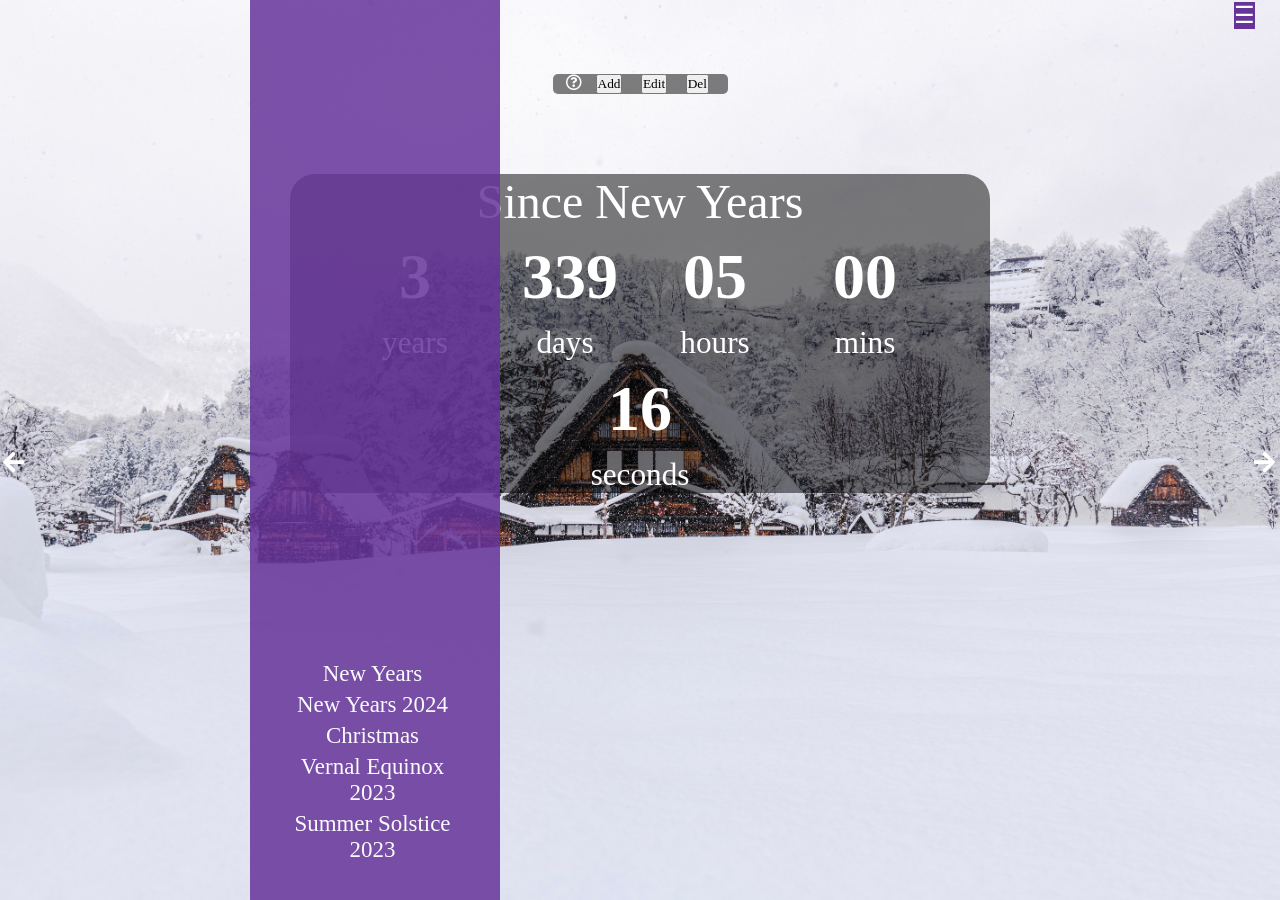
==== commit f7e5a530: "Add files via upload" ====
--- a/index.html
+++ b/index.html
@@ -1,256 +1,148 @@
 <!DOCTYPE html>
 <html lang="en">
-<head>
-  <meta charset="UTF-8">
-  <meta name="viewport" content="width=device-width, initial-scale=1.0">
-  <link rel="stylesheet" href="https://cdnjs.cloudflare.com/ajax/libs/font-awesome/5.15.2/css/all.min.css" />
+    <head>
+        <meta charset="UTF-8" />
+        <meta name="viewport" content="width=device-width, initial-scale=1.0" />
+        <title>Countdown Timer</title>
+        <link rel="stylesheet" href="https://cdnjs.cloudflare.com/ajax/libs/font-awesome/4.7.0/css/font-awesome.min.css">
+        <link rel="stylesheet" href="./styles.css">
+        <link rel="preconnect" href="https://fonts.googleapis.com"><link rel="preconnect" href="https://fonts.gstatic.com" crossorigin><link href="https://fonts.googleapis.com/css2?family=Sancreek&display=swap" rel="stylesheet">
+        <link rel="stylesheet" href="https://cdnjs.cloudflare.com/ajax/libs/font-awesome/5.15.2/css/all.min.css" />
+        <link rel="stylesheet" href="https://cdnjs.cloudflare.com/ajax/libs/font-awesome/4.7.0/css/font-awesome.min.css">
+        <link rel="stylesheet" href="style.css" />
+        <script src="script.js" defer></script>
+        <script src="https://ajax.googleapis.com/ajax/libs/jquery/1.11.1/jquery.min.js"></script>
+    </head>
+    <body>
+      <section id="display">
+        <div class="header-left black-bkg">
+          <i class="far fa-question-circle" id="help"></i>
+          <button id="body-add">Add</button>
+          <button id="body-edit">Edit</button>
+          <button id="body-del">Del</button>
+        </div>
+        <button id="ham">☰</button>
 
-  <title>Steves Portfolio</title>
-  <link rel="stylesheet" href="./styles.css">
-  <script src="https://ajax.googleapis.com/ajax/libs/jquery/3.6.4/jquery.min.js"></script>
+       
+      <div id="occasion-container" class="black-bkg">
+        <h1 id="occasion"></h1>
 
-</head>
-<body>
-  
-  <nav id="navbar">
-    <a href="#about">About</a>
-    <a href="#games">Games</a>
-    <a href="#misc">Misc</a>
-    <a href="#slide">Slideshows</a>
-    <a href="#travel">Travel</a>
-    <a href="#sites">Sites</a>
-  </nav>
-
-  <header id="about" class="hidden-left">
-    <h1>Hello!</h1>
-    <p>My name is Steve</p>
-    <p class="intro">
-    Welcome to my Collection.
-    </p>
-    <p class="intro">
-    I have included a number of games and miscellany that you might enjoy,
-    as well as samples of Custom Travel Guides and Slideshows that
-    I have created.
-    If you would like to help support future additions and enhancements, please consider
-    contributing the proverbial "cup of coffee". Thanks.   
-    </p>
-    <img id="coffee" src="./coffee-icon-png-13680.png" width="75px" alt="">
+        <div class="countdown-container">
+            <div class="countdown-el years-c">
+              <p class="big-text" id="years">0</p>
+              <span>years</span>
+            </div>
+            <div class="countdown-el days-c">
+                <p class="big-text" id="days">0</p>
+                <span>days</span>
+            </div>
+            <div class="countdown-el hours-c">
+                <p class="big-text" id="hours">0</p>
+                <span>hours</span>
+            </div>
+            <div class="countdown-el mins-c">
+                <p class="big-text" id="mins">0</p>
+                <span>mins</span>
+            </div>
+            <div class="countdown-el seconds-c">
+                <p class="big-text" id="seconds">0</p>
+                <span>seconds</span>
+            </div>
+        </div>
+      </div>
+        <nav id="navbar">
+          
+        </nav>
+      </section>
 
 
-    <div id="donate-button-container">
-      <div id="donate-button"></div>
-      <script src="https://www.paypalobjects.com/donate/sdk/donate-sdk.js" charset="UTF-8"></script>
-      <script>
-      PayPal.Donation.Button({
-      env:'production',
-      hosted_button_id:'HNWFFTD9AWTPY',
-      image: {
-      src:'https://www.paypalobjects.com/en_US/i/btn/btn_donate_LG.gif',
-      alt:'Donate with PayPal button',
-      title:'PayPal - The safer, easier way to pay online!',
-      }
-      }).render('#donate-button');
-      </script>
+    
+    <section id="custom-occasions" class="hidden">
+  
+      <h1>List of Custom Occasions</h1>
+      <div id="custom-occasions-container">
+         
       </div>
-      
+    </section>
+
+
+    <section id="custom-edit" class="hidden">
+
+
+      <div id="form-input"> 
+        <select id="selectOccasion" onchange="occSelected()">
+          <option>Select Occasion to Delete</option>
+        </select>
+        <div id="custom-occasion">
+        <label for="custom"><h5>
+          Name of Custom Occasion:
+        </h5></label>
+        <input type="text" id="custom" name="custom" maxlength="25" placeholder="Occasion"> 
+      </div>
+        <hr></hr>
+      </div> 
+
+
+      <textarea id="landscape-text" placeholder="Landscape - You can copy a link to an internet or personal cloud image."></textarea> 
+      <img id="landscape-img"  src="./img/christmas.jpg">
+      <textarea id="portrait-text" placeholder="Portrait - You can copy a link to an internet or personal cloud image."></textarea> 
+      <img id="portrait-img" src="./img/christmas.jpg">
+      <hr></hr>
 
 
 
+      <label for="date"><h5>
+        Pick a Date (1 to 12):
+      </h5></label>
+      <input type="date" id="date" name="date"> 
+      <hr></hr>
+
+      <label for="hour"><h5>
+        Hour (0 to 23):
+      </h5></label>
+      <input type="number" id="hour" name="hour" min="0" max="23" value="0"> 
+      <hr></hr>
+
+      <label for="minute"><h5>
+        Minute (0 to 59):
+      </h5></label>
+      <input type="number" id="minute" name="minute" min="0" max="59" value="0"> 
+      <hr></hr>
+
+      <div id="button-collection">
+        <button id="add-btn">Add</button>
+        <button id="del-btn">Delete</button>
+        <button id="sub-btn">Submit</button>
+        <button id="cancel-btn">Cancel</button>
+      </div>
+    
+    </section>
+    
 
 
-  </header>
-
-  <section id="games">
-    <h2>GAMES</h2>
-     
-    <div class="container games-container">
-      <div class="item">
-        <a href="https://stevezadev.github.io/worldle/" target="_blank"> 
-          <img src="./imgs/worldle.jpg" alt="">
-        </a>
-        <p>Worldle - A different take on the already classic game</p>
-      </div>
-      <div class="item">
-        <a href="https://stevezadev.github.io/wordlength/" target="_blank"> 
-          <img src="./imgs/wordlength.JPG" alt="">
-        </a>
-        <p>Wordlength - Choose your word length</p>
-      </div>
-      <!--
-      <div class="item">
-        <a href="https://stevezadevz.github.io/wordleUke/" target="_blank"> 
-          <img src="./imgs/wordleuke.jpg" alt=""><span></span>
-        </a>
-        <p>Українська Worldle - Also doubles as a beginners aide</p>
-      </div>
-      -->
-      <div class="item">
-        <a href="https://stevezadev.github.io/movies/" target="_blank"> 
-          <img src="./imgs/movies.JPG" alt="">
-        </a>
-        <p>M.O.V.I.E.S.</p>
-      </div>
-      <!--
-      <div class="item">
-        <a href="https://stevezadevz.github.io/elementle/" target="_blank"> 
-          <img src="./imgs/elementle.jpg" alt=""><span></span>
-        </a>
-        <p>Elementle - Elements (Wordle style)</p>
-      </div>
-      -->
-      <div class="item">
-        <a href="https://stevezadev2.github.io/palabrle/" target="_blank"> 
-          <img src="./imgs/palabrle.JPG" alt="">
-        </a>
-        <p>Palabrle - Wordle in Spanish</p>
-      </div>
-      <div class="item">
-        <a href="https://stevezadev2.github.io/sportle/" target="_blank"> 
-          <img src="./imgs/Baseball_(crop)_transparent.png" alt=""><span></span>
-        </a>
-        <p>Sportle - Sports (Wordle style)</p>
-      </div>
-    </div>
-  </section>
-
-  <section id="misc">
-    <h2>MISC</h2>
-     
-    <div class="container misc-container">
-      <div class="item it">
-        <a href="https://stevezadev.github.io/countdown/" target="_blank"> 
-          <img src="./imgs/summersolstice.JPG" alt="">
-        </a>
-        <p>Countdown - Add you own dates to defaults</p>
-      </div>
-      <div class="item it">
-        <a href="https://stevezadev.github.io/world-time/" target="_blank"> 
-          <img src="./imgs/worldtime.JPG" alt=""><span></span>
-        </a>
-        <p>World Time</p>
-        <p>World Time</p>
-      </div>
-    </div>
-  </section>
-
-
-
-  <section id="slide">
-    <h2>SLIDESHOWS</h2>
-    <h3>Here are samples of slideshows that I have created. </h3>
-    <h3><a href="mailto:stevezadev@gmail.com?subject=Custom Slideshow" target="_blank">Email me</a> about a Custom Slideshow for as little as $10</h3>
-     
-    <div class="container slide-container">
-      <div class="item">
-        <a href="https://drive.google.com/file/d/1TMS7pzjvW9rsQbkeEDZWzv0pCDCp3WGT/view?usp=share_link" target="_blank"> 
-          <img src="./imgs/resized.jpg" alt="">
-        </a>
-        <p>Ukraine 2022</p>
-      </div>
-      <div class="item">
-        <a href="https://drive.google.com/file/d/1FnZ3LyZi14eylyUCP8dZ1Pmr7VxKybbL/view?usp=share_link" target="_blank"> 
-          <img src="./imgs/londonslideshow.JPG" alt="">
-        </a>
-        <p>London 2022</p>
-      </div>
-      <div class="item">
-        <a href="https://drive.google.com/file/d/15kckmBQivcjjoGIdJYKBTsj_WlfXm1Zh/view?usp=share_link" target="_blank"> 
-          <img src="./imgs/London Take 2.jpg" alt="">
-        </a>
-        <p>London 2022 - Take 2</p>
-      </div>
-    </div>
-  </section>
-
-
-
-
-<!--
-  <section id="travel">
-    <h2>TRAVEL</h2>
-    <h3><a href="mailto:stevezadev@gmail.com?subject=Travel Plan" target="_blank">Email me</a> for a Custom Travel Plan for as little as $20</h3>
-    <div class="container trav-container">
-      <div class="item">
-        <a href="https://travelideas4you.wixsite.com/amsterdamtemplate" target="_blank"> 
-          <img src="./imgs/amsterdam.JPG" alt="">
-        </a>
-        <p>Amsterdam 2021</p>
-      </div>
-    <div class="container trav-container">
-      <div class="item">
-        <a href="https://travelideas4you.wixsite.com/londonomg" target="_blank"> 
-          <img src="./imgs/london.png" alt="">
-        </a>
-        <p>London 2022</p>
-      </div>
-    </div>
-  </section>
--->
-
-<section id="travel">
-  <h2>TRAVEL</h2>
-  <h3><a href="mailto:stevezadev@gmail.com?subject=Travel Plan" target="_blank">Email me</a> for a Custom Travel Plan for as little as $20</h3>
-
-  <div class="container trav-container">
-    <div class="item">
-      <a href="https://travelideas4you.wixsite.com/amsterdamtemplate" target="_blank"> 
-        <img src="./imgs/amsterdam.JPG" alt="">
-      </a>
-      <p>Amsterdam 2021</p>
-    </div>
-    <div class="item">
-      <a href="https://travelideas4you.wixsite.com/londonomg" target="_blank"> 
-        <img src="./imgs/london.png" alt="">
-      </a>
-      <p>London 2022</p>
-    </div>
-  </div>
-
-</section>
-
-
-  <section id="sites">
-    <h2>Interesting Sites</h2>
-    <p>Here are links to sites I have recently come across</p>
-
-    <div class="container site-container">
-      <div class="item">
-        <a href="https://www.youtube.com/@smalin" target="_blank"> 
-          <img src="./imgs/malin.JPG" alt="">
-        </a>
-        <p>Classical Music Animations</p>
-        <p>Just found Steve Malinowski's site with hundreds of great animations done over nearly 15 years.</p>
-      </div>
-      <div class="item">
-        <a href="https://www.youtube.com/@ThePiorFam/shorts" target="_blank"> 
-          <img src="./imgs/prior.png" alt="">
-        </a>
-        <p>The Pior Family</p>
-        <p>Awfully cute and loquacios kids.</p>
+    <div id="help-modal" class="modal">
+      <!-- Modal content -->
+      <div class="modal-content">
+        <div class="modal-header">
+          <h2>Help for COUNTDOWNS</h2>
+         <span class="close" id="close-help">&times;</span>
+        </div>
+        <div class="modal-body">
+        </div>
+  
       </div>
     </div>
 
-  </section>
+    <div class="action-buttons" id="action-buttons">
+      <button class="left-button black-bkg" id="left-button">
+        <i class="fas fa-arrow-left"></i>
+      </button>
+      <button class="right-button black-bkg" id="right-button">
+        <i class="fas fa-arrow-right"></i>
+      </button>
+    </div>
 
-<!--
-  <section id="social">
-    <h2>Social Media</h2>
-    <p>you can find me</p>
-    <ul  class="social-ul">
-      <li><a href="#" target="_blank"><i class="fab fa-twitter"></i></a></li>
-      <li><a href="#" target="_blank"><i class="fab fa-youtube"></i></a></li>
-      <li><a href="#" target="_blank"><i class="fab fa-linkedin"></i></a></li>
-      <li><a href="#" target="_blank"><i class="fab fa-instagram"></i></a></li>
-      <li><a href="#" target="_blank"><i class="fab fa-facebook"></i></a></li>
-    </ul>
 
-  </section>
--->
-  <footer>
-  <!--  Copyright &copy;2023   <a id="footer-email" class="mailto-link" href="mailto:stevezadev@gmail.com?subject=Custom Slideshow" target="_blank">stevezadev@gmail.com</a> -->
-    Copyright &copy;2023   <a id="footer-email" class="mailto-link" href="mailto:stevezadev@gmail.com" target="_blank">stevezadev@gmail.com</a>
-    <p class="mailto-msg">Click to copy Email Address</p>
-  </footer>
-  <script defer src="./index.js"></script>
-</body>
+    </body>
+    <script src="./src/swiped-events.js"></script>
 </html>
--- a/style.css
+++ b/style.css
@@ -0,0 +1,806 @@
+
+* {
+    box-sizing: border-box;
+    font-family: 'Times New Roman', Times, serif;
+}
+
+*{
+  margin: 0;
+  padding: 0;
+  --header-border-color: rgb(200, 200, 200);
+  --title-color: gainsboro;
+  --keyboard-background-color: rgb(129, 131, 132);
+  --keyboard-letter-color: rgb(215, 218, 220);
+  --deepLightPurple: rgb(100, 11, 129);
+  --modalHeaderColor: hsl(290, 50%, 50%); 
+  --modalHeaderBackground: rebeccapurple;
+
+  
+}
+
+body {
+  /*  background-image: url(./img/newyears.jpg);*/
+    background-size: cover;
+    background-size: stretch;
+
+   
+    background-position: top;
+    display: flex;
+    flex-direction: column;
+    align-items: center;
+    min-height: 100vh;
+    margin: 0;
+    z-index: -10;
+}
+
+h1 {
+    font-weight: normal;
+    font-size: 2.5rem;
+    margin-top: 5rem;
+    text-align: center;
+}
+
+h5 {
+  margin: 0;
+}
+
+.header-left{
+  width: 175px;
+  display: flex;
+  justify-content: space-evenly;
+  background-color: rgba(250, 235, 215, .7);
+  margin: 0 auto;
+  margin-top: 2px;
+  border-radius: 5px;
+}
+.countdown-container {
+    display: flex;
+    flex-wrap: wrap;
+    justify-content: center;
+}
+
+.big-text {
+    font-weight: bold;
+    font-size: 3.5rem;
+    line-height: 1;
+    margin: 1rem 2rem;
+}
+
+.countdown-el {
+    text-align: center;
+    width: 150px;
+}
+
+
+.countdown-el span {
+    font-size: 1.95rem;
+    }
+
+
+#navbar{
+  width: 250px;
+  height: vh100;
+  display: flex;
+  flex-direction: column;
+}
+
+
+#top-navbar{
+  width: 75vw;
+  height: 10vh;
+  display: flex;
+  flex-direction: row;
+}
+
+
+
+nav {
+  background-color: rebeccapurple;
+  opacity: .85;
+  position: fixed;
+  top: 0;
+  right: 0;
+  height: 100vh;
+  padding: 2rem;
+  transform: translateX(100%);
+  transition: transform .5s ease-in-out; 
+}
+
+nav.active{
+  transform: translateX(0);
+}
+
+ham.active{
+  transform: translateX(-100px);
+}
+
+
+.btn{
+  background-color: rebeccapurple;
+  font-size: 2vh;
+  padding: .01  5rem; 
+  border: none;
+  color: white;
+  transition: transform .5s ease-in-out; 
+  margin-bottom: 5px;
+}
+button:hover{
+  cursor: pointer;
+}
+
+
+#ham{
+  background-color: rebeccapurple;
+  font-size: 2.5vh;
+  border: none;
+  color: white;
+  position: fixed;
+  top: 2px;
+  right: 20px;
+  transition: transform 0.5s ease-in-out; 
+}
+#ham:hover{
+  cursor: pointer;
+}
+
+
+#ham.active{
+  transform: translateX(-235px);
+}
+
+
+/*
+#add{
+  background-color: rebeccapurple;
+  border: none;
+  color: white;
+  position: fixed;
+  top: 45px;
+  right: 20px;
+  transition: transform 0.5s ease-in-out; 
+}*/
+#add:hover{
+  cursor: pointer;
+}
+/*
+#add.active{
+  transform: translateX(-235px);
+}*/
+
+/*
+#edit{
+  background-color: rebeccapurple;
+  border: none;
+  color: white;
+  position: fixed;
+  top: 70px;
+  right: 20px;
+  transition: transform 0.5s ease-in-out; 
+}*/
+#edit:hover{
+  cursor: pointer;
+}
+/*
+#edit.active{
+  transform: translateX(-235px);
+}*/
+
+/*
+#del{
+  background-color: rebeccapurple;
+  border: none;
+  color: white;
+  position: fixed;
+  top: 95px;
+  right: 20px;
+  transition: transform 0.5s ease-in-out; 
+}*/
+#del:hover{
+  cursor: pointer;
+}
+/*
+#del.active{
+  transform: translateX(-235px);
+}*/
+
+
+
+#link-help{
+  background-color: rebeccapurple;
+  border: none;
+  color: white;
+  position: absolute;
+  top: 55px;
+  right: 18px;
+  font-size: 33px;
+  transition: transform 0.5s ease-in-out; 
+}
+#link-help:hover{
+  cursor: pointer;
+}
+
+
+
+
+  .hidden{
+    display: none;
+  }
+
+    /* MEDIA QUERIES */
+  @media screen and (min-width: 572px){
+    h1 {
+      font-size: 3.0rem;
+      }
+    .big-text{
+      font-size: 4.0rem;
+    }    
+  }      
+
+  @media screen and (min-width: 750px){
+    body{
+      background-position: center;
+    }
+    h1 {
+      font-size: 3rem;
+      }
+    .big-text{
+      font-size: 4rem;
+    }    
+
+    .btn{
+      font-size: 2.55vh;
+    }
+  }      
+
+  @media screen and (max-height: 400px){
+    .btn{
+      font-size: 4vh;
+    }
+  }   
+
+
+   #custom-occasions{
+    width: 100%; 
+    background-image: url('https://images.pexels.com/photos/3127588/pexels-photo-3127588.jpeg?auto=compress&cs=tinysrgb&w=1600');
+
+   }  
+
+   #occasion-container{
+    width: 98vw;
+    max-width: 700px;
+    border-radius: 25px;
+   }
+
+   .occasion-small{
+    width: 25%;
+    border-radius: 5px;
+   }
+
+
+   .black-bkg{
+    background-color: rgb(0, 0, 0, .5);
+    color: white;
+   }
+
+   .white-bkg{
+    background-color: rgb(256, 256, 256, .5);
+    color: black;
+   }
+
+   .no-bkg-white{
+    background-color: rgb(256, 256, 256, .0);
+    color: white;
+   }
+
+   .no-bkg-black{
+    background-color: rgb(256, 256, 256, .0);
+    color: black;
+   }
+
+   #custom-occasions-container{
+     display: flex;
+     flex-direction: column;
+     align-items: center;
+     justify-content: center;
+     background-color: red;
+     max-width: 700px;
+     margin: 0 auto;
+     padding: 0;
+   }
+
+   .occasion{
+    display: flex;
+    flex-direction: column;
+    align-items: center;
+    justify-content: start;
+    margin-bottom: 25px;
+    padding: 0;
+  }
+
+  .occ-info{
+    display: flex;
+    flex-direction: column;
+    max-width: 300px;
+    align-items: center;
+    margin: 0;
+    padding: 0;
+  }
+
+  .occ-info h2{
+    margin: 0;
+  }
+     
+  #custom-edit{
+    background-color: rgba(8, 68, 52, 0.85);
+    width: 90vw;
+    max-width: 500px;
+    position: relative;
+    margin-top: 10px;
+    padding: 10px;
+  }
+
+  textarea {
+    width: 85%;
+    display: flex;
+    margin: 0 auto;
+    color: gray;
+  }
+
+  #landscape-img{
+    width: 25%;
+    display: flex;
+    margin: 0 auto;
+   }
+
+   #portrait-img{
+    width: 12%;
+    display: flex;
+    margin: 0 auto;
+   }
+
+   #button-collection{
+     display: flex;
+     width: 50%;
+     margin: 0 auto;
+     justify-content: center;
+     align-items: center;
+   }
+
+   button {
+     margin-right: 5px;
+   }
+
+   #form-input{
+     display: flex;
+     justify-content: space-evenly;
+     flex-direction: column;
+   }
+
+   i{
+    cursor: pointer;
+  }
+
+  header i{
+    font-size: 1.25rem;
+    color: var(--header-border-color);
+  }
+  
+
+
+   /* MODAL POPUP CSS  */
+#help-modal {
+  display: none;
+  position: fixed;
+  z-index: 20;
+  padding-top: 25px;
+  left: 0;
+  top: 0;
+  width: 100%;
+  height: 100%;
+  overflow: auto;
+  background-color: rgb(0,0,0);
+  background-color: rgba(0,0,0,0.4);
+  font-family: 'Times New Roman', Times, serif;
+
+}
+
+.stats-container{
+  display: flex;
+  flex-direction: column;
+  justify-content: center;
+  align-items: center;
+  margin: 10px;
+}
+
+#stats-modal {
+  display: none;
+  position: fixed;
+  z-index: 20;
+  padding-top: 25px;
+  left: 0;
+  top: 0;
+  width: 100%;
+  height: 100%;
+  overflow: auto;
+  background-color: rgb(0,0,0);
+  background-color: rgba(0,0,0,0.4);
+  font-family: 'Times New Roman', Times, serif;
+}
+
+#delete-modal {
+  display: none;
+  position: fixed;
+  z-index: 20;
+  padding-top: 25px;
+  left: 0;
+  top: 0;
+  width: 100%;
+  height: 100%;
+  overflow: auto;
+  background-color: rgb(0,0,0);
+  background-color: rgba(0,0,0,0.4);
+  font-family: 'Times New Roman', Times, serif;
+}
+
+
+/*
+.categories-container{
+  display: flex;
+  flex-direction: column;
+  justify-content: center;
+  align-items: center;
+  margin: 10px;
+}*/
+
+#categories-body{
+  display: grid;
+  grid-template-columns: repeat(1, 1fr);
+ 
+ /* display: flex;
+  flex-direction: column;
+    justify-content: center;*/
+  align-items: center;
+  
+}
+
+.category{
+  cursor: pointer;
+}
+
+#categories-modal {
+  display: none;
+  position: fixed;
+  z-index: 20;
+  padding-top: 25px;
+  left: 0;
+  top: 0;
+  width: 100%;
+  height: 100%;
+  overflow: auto;
+  background-color: rgb(0,0,0);
+  background-color: rgba(0,0,0,0.4);
+  font-family: 'Times New Roman', Times, serif;
+}
+
+
+#preferences-body{
+  display:grid
+}
+
+
+#preferences-modal {
+  display: none;
+  position: fixed;
+  z-index: 20;
+  padding-top: 25px;
+  left: 0;
+  top: 0;
+  width: 100%;
+  height: 100%;
+  overflow: auto;
+  background-color: rgb(0,0,0);
+  background-color: rgba(0,0,0,0.4);
+  font-family: 'Times New Roman', Times, serif;
+}
+
+
+
+.modal-content {
+  position: relative;
+  background-color: rgb(238, 238, 238);
+  margin: auto;
+  padding: 0;
+  width: 95%;
+  max-width: 450px;
+  box-shadow: 0 4px 8px 0 rgba(0,0,0,0.2),0 6px 20px 0 rgba(0,0,0,0.19);
+  animation-name: animatetop;
+  animation-duration: 1.5s;
+  border-radius: 0.3rem;
+  text-align: left;
+
+}
+.modal-header {
+  position: relative;
+  padding: 2px 12px;
+  background-color: var(--deepLightPurple);
+  background: rgb(251,193,29);
+/*  background: radial-gradient(circle, rgba(251,193,29,1) 0%, rgba(251,193,29,1) 25%, rgba(220,20,60,1) 100%); */
+  background: radial-gradient(circle, var(--modalHeaderBackground), rgba(251,193,29,1) 25%, var(--modalHeaderBackground) 100%); 
+  color: rgb(201, 170, 113);
+  color: black;
+  border-bottom: 1px solid #e9ecef;
+  border-top-left-radius: 0.3rem;
+  border-top-right-radius: 0.3rem;
+  text-align: center;
+}
+.modal-header h2{
+  font-size: 1.5rem;
+  margin-top: 14px;
+  margin-bottom: 14px;
+  position: relative;
+}
+.modal-body {
+  padding: 2px 12px;
+  color: black;
+/*  display: flex; */
+  justify-content: center;
+  font-size: 16px;
+}
+.portrait-modal-body {
+  height: 70vh;
+  padding: 2px 12px;
+  color: black;
+  display: flex;
+  flex-direction: column;
+  justify-content: center;
+  font-size: 16px;
+  border: 2px solid green;
+}
+
+.modal-footer {
+  padding: 1rem;
+  background-color: #ffffff;
+  color: #333;
+  border-top: 1px solid #e9ecef;
+  border-bottom-left-radius: 0.3rem;
+  border-bottom-right-radius: 0.3rem;
+  text-align: right;
+}
+
+h3{
+  text-align: center;
+}
+
+h3:last-child{
+  margin-bottom: 1rem;
+}
+
+.close {
+  position: absolute;
+  right: 10px;
+  top: 0px;
+  color: #eee;
+  float: right;
+  font-size: 28px;
+  font-weight: bold;
+  cursor: pointer;
+  z-index: 3;
+}
+
+
+.close:hover, .close:focus {
+  color: #000;
+  text-decoration: none;
+  cursor: pointer;
+}
+
+.info {
+  position: absolute;
+  left: 20px;
+  top: 10px;
+  color: #888;
+  float: right;
+  font-size: 28px;
+  font-weight: bold;
+  cursor: pointer;
+  z-index: 3;
+}
+
+
+.info:hover, .info:focus {
+  color: #000;
+  text-decoration: none;
+  cursor: pointer;
+}
+
+#delete-stats:hover {
+  color: #000;
+  text-decoration: none;
+  cursor: pointer;
+}
+
+#yes:hover, #no:hover {
+  color: #000;
+  text-decoration: none;
+  cursor: pointer;
+}
+
+
+/*
+a{
+position: absolute;
+top: 12px;
+right: 50%;
+}
+*/
+
+/* add animation effects */
+@keyframes animatetop {
+  from {top:-300px; opacity:0}
+  to {top:0; opacity:1}
+}
+
+@keyframes animatebottom {
+from {top:0; opacity:1}
+to {top:-300px; opacity:0}
+}
+
+@media (min-width: 750px){
+  .modal-body {
+    font-size: 16px;
+   }
+}
+
+
+.results{
+  display: none;
+}
+
+hr{
+  width: 99%;
+  color: red;
+  text-align: center;
+}
+
+#results-tray{
+  display: grid;
+  grid-template-columns: 5fr 18fr 1fr;
+  font-size: .9rem;
+}
+
+#delete-stats{
+  margin-left: 30px;
+}
+
+#duplicate{
+  width: 20px;
+  height: 20px;
+  color: gold;
+  top: 0px;
+  left: 0px;
+  margin-left: 20px;
+  margin-bottom: 20px;
+  cursor: pointer;
+}
+
+
+.parent{
+  color: green;
+}
+
+.child{
+  margin-left: 20px;
+  display: none;
+}
+
+
+
+
+
+/*/ TAKEN FROM TUTORIALSPAGE.COM */
+#wrapper {
+	font-family:verdana;
+	margin: 30px auto ;
+	padding: 30px;
+	background: #4D6879; /* You can change the main color of thew form here. */
+	background: #960c73; /* You can change the main color of thew form here. */
+	font-size: 14px;
+	width:100%;
+	max-width:500px;
+	box-sizing: border-box;
+}
+ 
+label {
+	display: block;
+	font-size: 24px;
+	padding: 4px 0;
+	color: #fff;
+	text-shadow: 1px 1px 1px #666;
+}
+ 
+input {
+	height: 18px;
+	padding: 20px;
+	width: 100%;
+	box-sizing: border-box;
+	-webkit-border-radius: 6px;
+	-khtml-border-radius: 6px;
+	-moz-border-radius: 6px;
+	border-radius: 6px;
+	-webkit-box-shadow: 0 0 10px #444;
+	-moz-box-shadow: 0 0 10px #444;
+	box-shadow: 0 0 10px #444;
+	border: 1px solid #fff;
+}
+ 
+textarea {
+	height: 50px;
+	width: 100%;
+	box-sizing: border-box;
+	padding: 5px;
+	border: 1px solid #fff;
+	-webkit-border-radius: 6px;
+	-khtml-border-radius: 6px;
+	-moz-border-radius: 6px;
+	border-radius: 6px;
+	-webkit-box-shadow: 0 0 10px #444;
+	-moz-box-shadow: 0 0 10px #444;
+	box-shadow: 0 0 10px #444;
+}
+ 
+input[type="text"]:hover, textarea:hover {
+	border: 1px solid #fff;
+	-webkit-box-shadow: 0 0 20px rgba(0, 0, 0, 0.25) inset, 0 0 5px rgba(255, 255, 255, 0.4);
+	-moz-box-shadow: 0 0 20px rgba(0, 0, 0, 0.25) inset, 0 0 5px rgba(255, 255, 255, 0.4);
+	box-shadow: 0 0 20px rgba(0, 0, 0, 0.25) inset, 0 0 5px rgba(255, 255, 255, 0.4);
+}
+ 
+input#submit {
+	text-align: center;
+	color: #fff;
+	height: 50px;
+	padding: 0;
+	text-shadow: 1px 1px 1px #000;
+	font-size: 18px;
+	text-transform: uppercase;
+	margin-top: 50px;
+	border: 1px solid #000;
+	background: #000;
+	background-image: -webkit-gradient(linear, left top, left bottom, color-stop(0%, #3b3b3b), color-stop(100%, #000000));
+	background: -webkit-linear-gradient(top, #3b3b3b 0%,#000000 100%);
+	background: -moz-linear-gradient(top, #3b3b3b 0%,#000000 100%);
+	background: -o-linear-gradient(top, #3b3b3b 0%,#000000 100%);
+	background: -ms-linear-gradient(top, #3b3b3b 0%,#000000 100%);
+	background: linear-gradient(top, #3b3b3b 0%,#000000 100%);
+	opacity: 0.5;
+}
+ 
+input#submit:hover {
+	color: #ccc;
+	cursor: pointer;
+	opacity: 0.8;
+}
+ 
+label {
+	text-transform: uppercase;
+	font-size: 14px;
+}
+
+
+.action-buttons button {
+  position: absolute;
+  top: 50%;
+  z-index: 100;
+  font-size: 1.5rem;
+  border: none;
+  background: none;
+} 
+
+
+.action-buttons .left-button {
+  left: .20%;
+}
+
+.action-buttons .right-button {
+  right: 0%;
+}
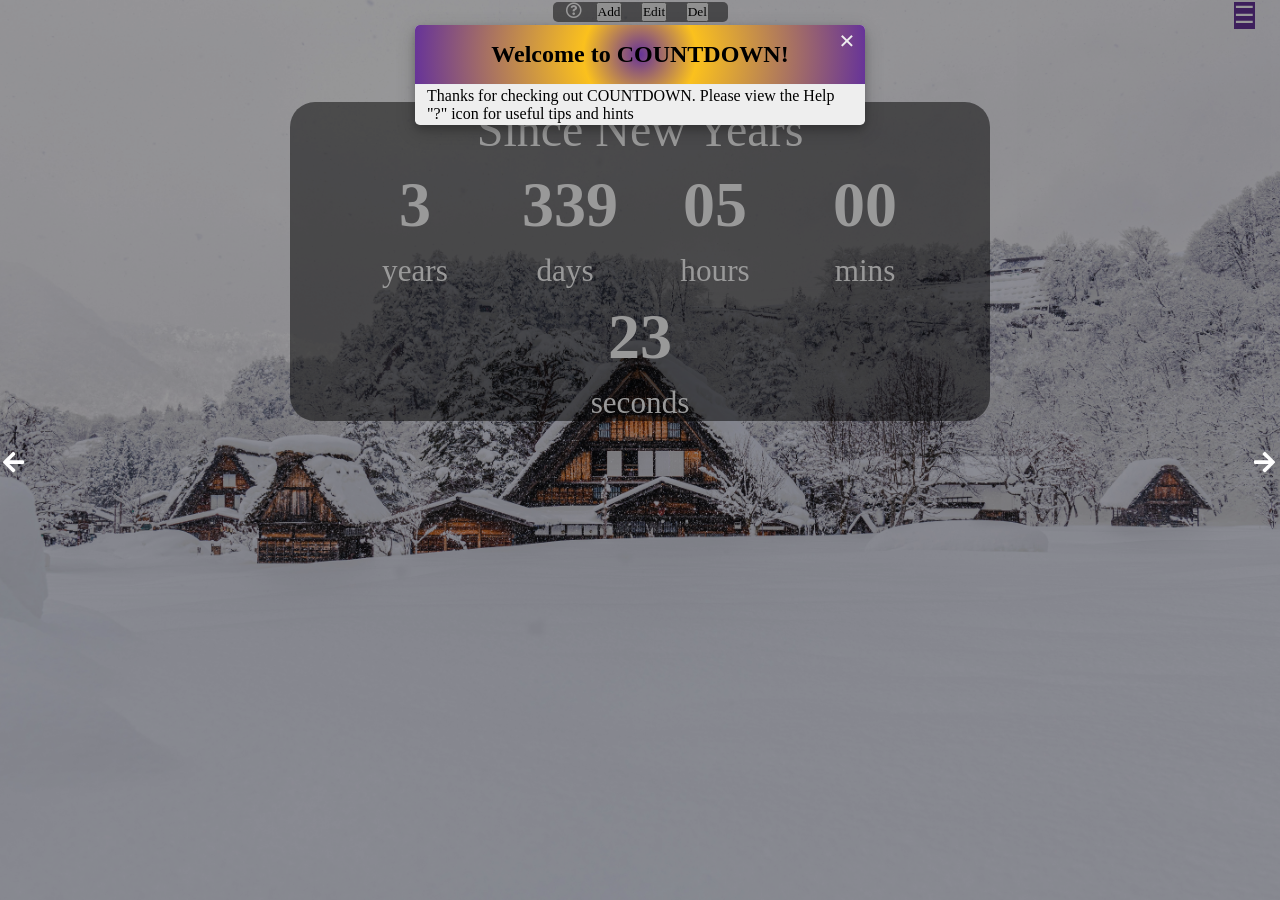
==== commit 119ce10d: "Add files via upload" ====
--- a/index.html
+++ b/index.html
@@ -133,6 +133,22 @@
       </div>
     </div>
 
+
+    <div id="view-help-modal" class="modal">
+      <!-- Modal content -->
+      <div class="modal-content">
+        <div class="modal-header">
+          <h2>Welcome to COUNTDOWN!</h2>
+         <span class="close" id="close-view-help">&times;</span>
+        </div>
+        <div class="modal-body" id="view-help">
+        </div>
+  
+    </div>
+    </div>
+
+
+
     <div class="action-buttons" id="action-buttons">
       <button class="left-button black-bkg" id="left-button">
         <i class="fas fa-arrow-left"></i>
--- a/style.css
+++ b/style.css
@@ -401,7 +401,21 @@
   background-color: rgb(0,0,0);
   background-color: rgba(0,0,0,0.4);
   font-family: 'Times New Roman', Times, serif;
-
+}
+
+#view-help-modal {
+  display: none;
+  position: fixed;
+  z-index: 20;
+  padding-top: 25px;
+  left: 0;
+  top: 0;
+  width: 100%;
+  height: 100%;
+  overflow: auto;
+  background-color: rgb(0,0,0);
+  background-color: rgba(0,0,0,0.4);
+  font-family: 'Times New Roman', Times, serif;
 }
 
 .stats-container{
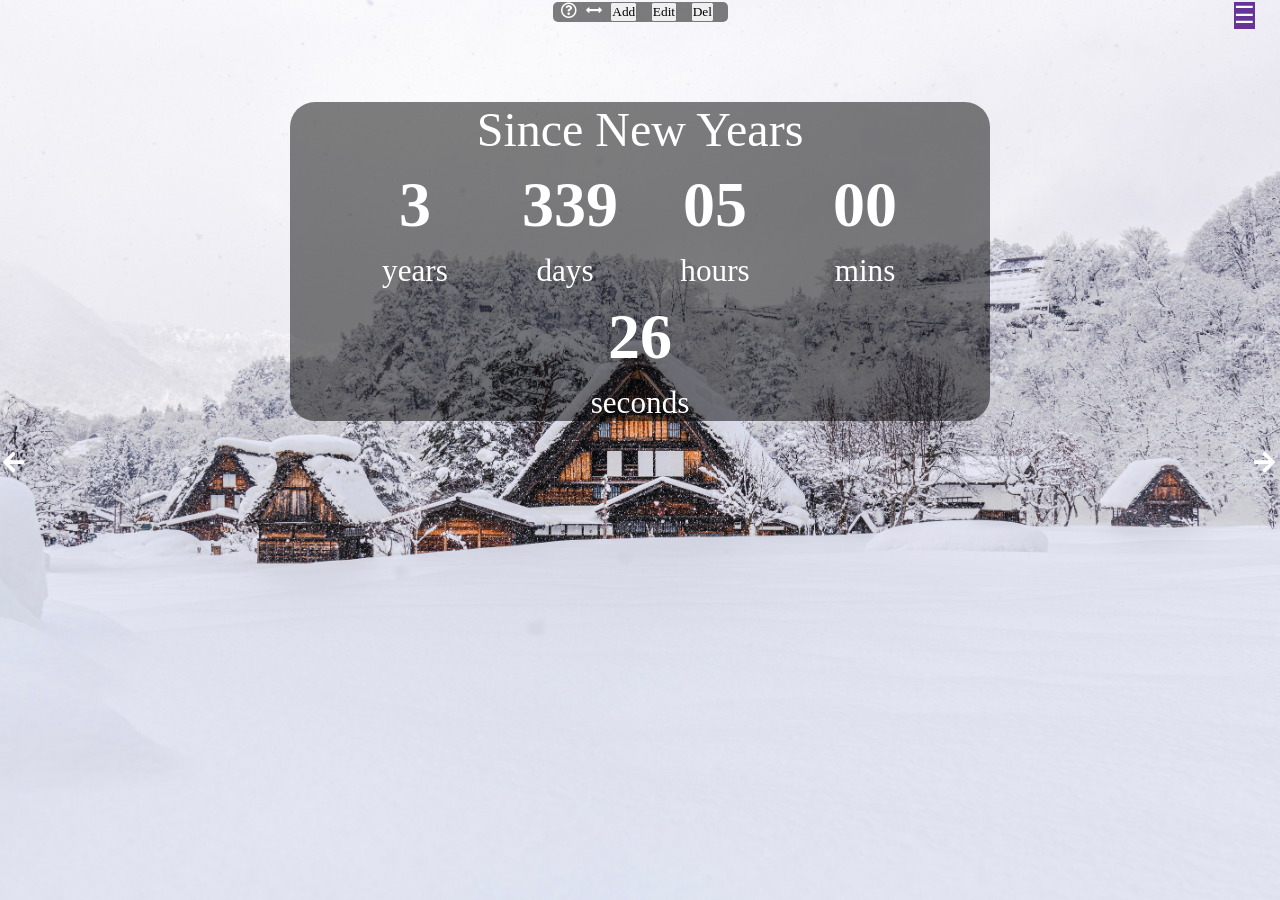
==== commit 46064012: "Add files via upload" ====
--- a/index.html
+++ b/index.html
@@ -17,6 +17,7 @@
       <section id="display">
         <div class="header-left black-bkg">
           <i class="far fa-question-circle" id="help"></i>
+          <i class="fa fa-arrows-h" id="resize"></i>
           <button id="body-add">Add</button>
           <button id="body-edit">Edit</button>
           <button id="body-del">Del</button>
@@ -30,23 +31,23 @@
         <div class="countdown-container">
             <div class="countdown-el years-c">
               <p class="big-text" id="years">0</p>
-              <span>years</span>
+              <span class="time--literals">years</span>
             </div>
             <div class="countdown-el days-c">
                 <p class="big-text" id="days">0</p>
-                <span>days</span>
+                <span class="time-literals">days</span>
             </div>
             <div class="countdown-el hours-c">
                 <p class="big-text" id="hours">0</p>
-                <span>hours</span>
+                <span class="time-literals">hours</span>
             </div>
             <div class="countdown-el mins-c">
                 <p class="big-text" id="mins">0</p>
-                <span>mins</span>
+                <span class="time-literals">mins</span>
             </div>
             <div class="countdown-el seconds-c">
                 <p class="big-text" id="seconds">0</p>
-                <span>seconds</span>
+                <span class="time-literals">seconds</span>
             </div>
         </div>
       </div>
--- a/style.css
+++ b/style.css
@@ -245,7 +245,7 @@
       }
     .big-text{
       font-size: 4rem;
-    }    
+    }  
 
     .btn{
       font-size: 2.55vh;
@@ -818,3 +818,12 @@
 .action-buttons .right-button {
   right: 0%;
 }
+
+
+.small-text{
+  font-size: 1rem;
+}
+
+.med-text{
+  font-size: 2rem;
+}
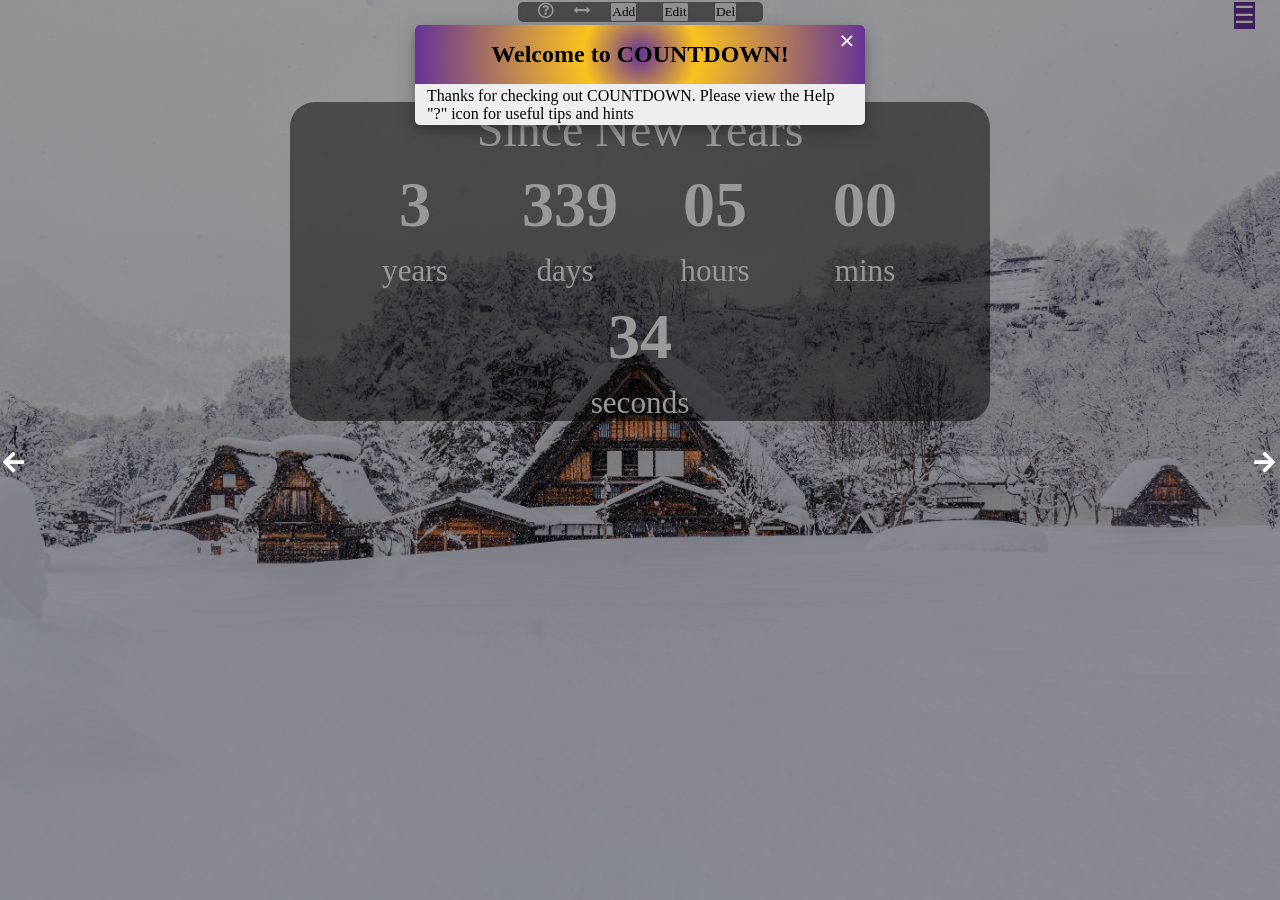
==== commit 947695aa: "Add files via upload" ====
--- a/index.html
+++ b/index.html
@@ -31,7 +31,7 @@
         <div class="countdown-container">
             <div class="countdown-el years-c">
               <p class="big-text" id="years">0</p>
-              <span class="time--literals">years</span>
+              <span class="time-literals">years</span>
             </div>
             <div class="countdown-el days-c">
                 <p class="big-text" id="days">0</p>
--- a/style.css
+++ b/style.css
@@ -45,7 +45,7 @@
 }
 
 .header-left{
-  width: 175px;
+  width: 245px;
   display: flex;
   justify-content: space-evenly;
   background-color: rgba(250, 235, 215, .7);
@@ -269,6 +269,7 @@
     width: 98vw;
     max-width: 700px;
     border-radius: 25px;
+    margin: 0 auto;
    }
 
    .occasion-small{
@@ -826,4 +827,8 @@
 
 .med-text{
   font-size: 2rem;
+}
+
+span > .time-literals{
+  font-size: 5rem;
 }
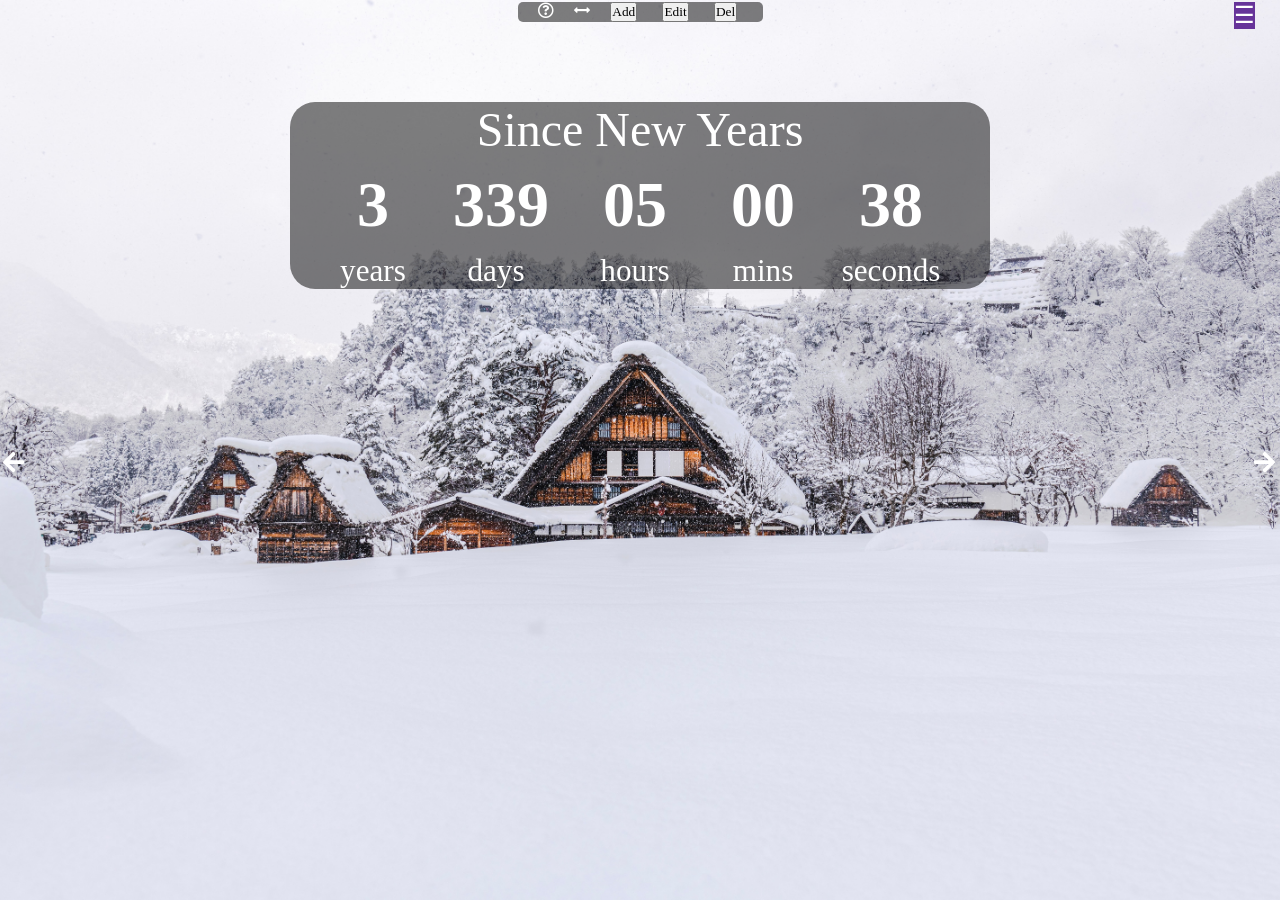
==== commit b857a09e: "Add files via upload" ====
--- a/index.html
+++ b/index.html
@@ -12,6 +12,8 @@
         <link rel="stylesheet" href="style.css" />
         <script src="script.js" defer></script>
         <script src="https://ajax.googleapis.com/ajax/libs/jquery/1.11.1/jquery.min.js"></script>
+        
+        <script src="https://cdn.jsdelivr.net/npm/interactjs/dist/interact.min.js"></script>
     </head>
     <body>
       <section id="display">
--- a/style.css
+++ b/style.css
@@ -68,7 +68,8 @@
 
 .countdown-el {
     text-align: center;
-    width: 150px;
+    min-width: 50px;
+    max-width: 150px;
 }
 
 
@@ -826,7 +827,7 @@
 }
 
 .med-text{
-  font-size: 2rem;
+  font-size: 1.2rem;
 }
 
 span > .time-literals{
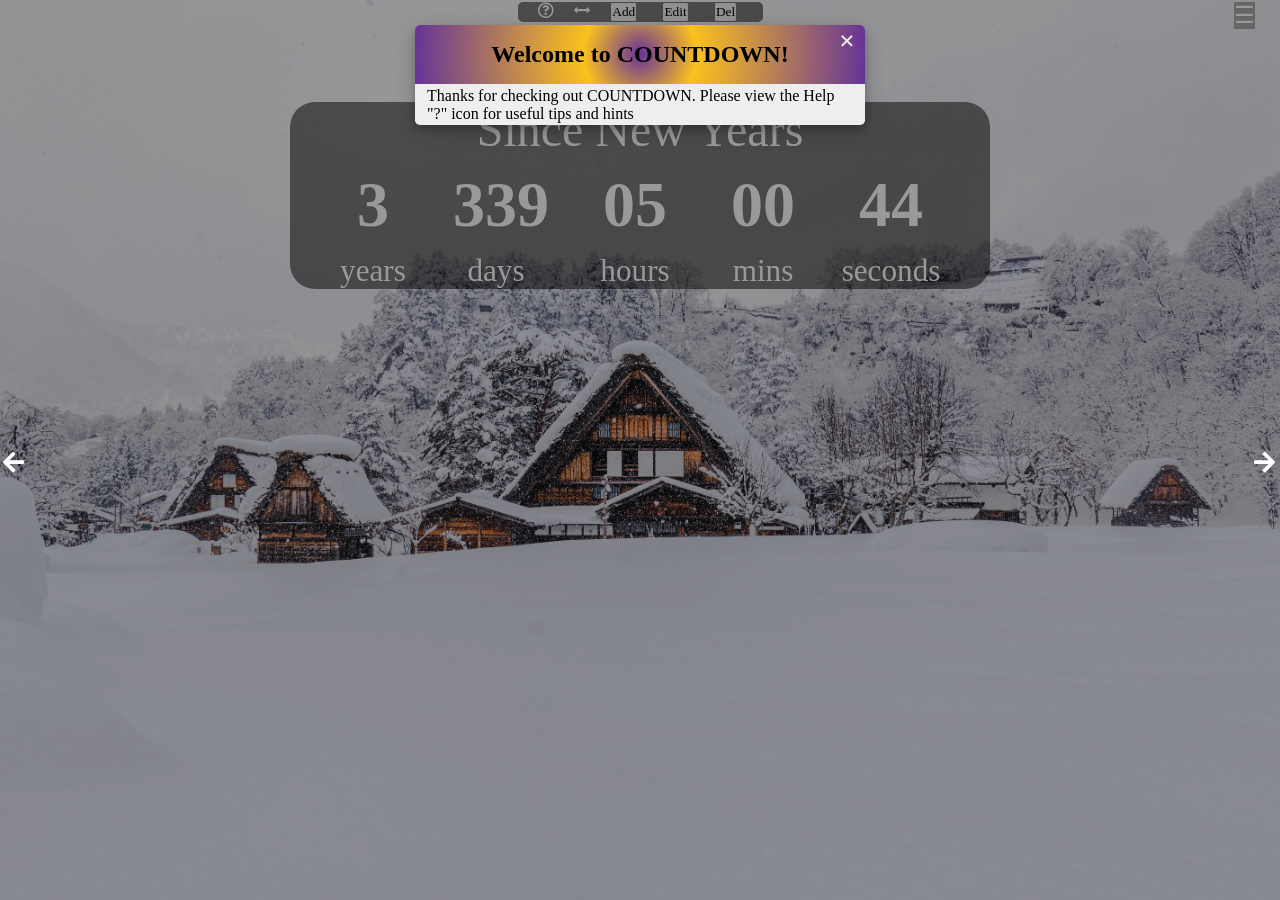
==== commit 2ff7cdde: "Add files via upload" ====
--- a/index.html
+++ b/index.html
@@ -5,7 +5,6 @@
         <meta name="viewport" content="width=device-width, initial-scale=1.0" />
         <title>Countdown Timer</title>
         <link rel="stylesheet" href="https://cdnjs.cloudflare.com/ajax/libs/font-awesome/4.7.0/css/font-awesome.min.css">
-        <link rel="stylesheet" href="./styles.css">
         <link rel="preconnect" href="https://fonts.googleapis.com"><link rel="preconnect" href="https://fonts.gstatic.com" crossorigin><link href="https://fonts.googleapis.com/css2?family=Sancreek&display=swap" rel="stylesheet">
         <link rel="stylesheet" href="https://cdnjs.cloudflare.com/ajax/libs/font-awesome/5.15.2/css/all.min.css" />
         <link rel="stylesheet" href="https://cdnjs.cloudflare.com/ajax/libs/font-awesome/4.7.0/css/font-awesome.min.css">
--- a/style.css
+++ b/style.css
@@ -96,7 +96,8 @@
 
 
 nav {
-  background-color: rebeccapurple;
+/*  background-color: rebeccapurple; */
+  background-color: darkgray;
   opacity: .85;
   position: fixed;
   top: 0;
@@ -118,12 +119,14 @@
 
 .btn{
   background-color: rebeccapurple;
+  background-color: rgb(55, 55, 55);
   font-size: 2vh;
   padding: .01  5rem; 
   border: none;
   color: white;
   transition: transform .5s ease-in-out; 
   margin-bottom: 5px;
+  border-radius: 10px;
 }
 button:hover{
   cursor: pointer;
@@ -132,6 +135,7 @@
 
 #ham{
   background-color: rebeccapurple;
+  background-color: darkgray;
   font-size: 2.5vh;
   border: none;
   color: white;
@@ -271,6 +275,7 @@
     max-width: 700px;
     border-radius: 25px;
     margin: 0 auto;
+    touch-action: none;
    }
 
    .occasion-small{
@@ -341,12 +346,6 @@
     padding: 10px;
   }
 
-  textarea {
-    width: 85%;
-    display: flex;
-    margin: 0 auto;
-    color: gray;
-  }
 
   #landscape-img{
     width: 25%;
@@ -376,6 +375,7 @@
      display: flex;
      justify-content: space-evenly;
      flex-direction: column;
+     height: 14vh
    }
 
    i{
@@ -750,7 +750,11 @@
 }
  
 textarea {
-	height: 50px;
+  width: 85%;
+  display: flex;
+  margin: 0 auto;
+  color: gray;
+ 	height: 75px;
 	width: 100%;
 	box-sizing: border-box;
 	padding: 5px;
